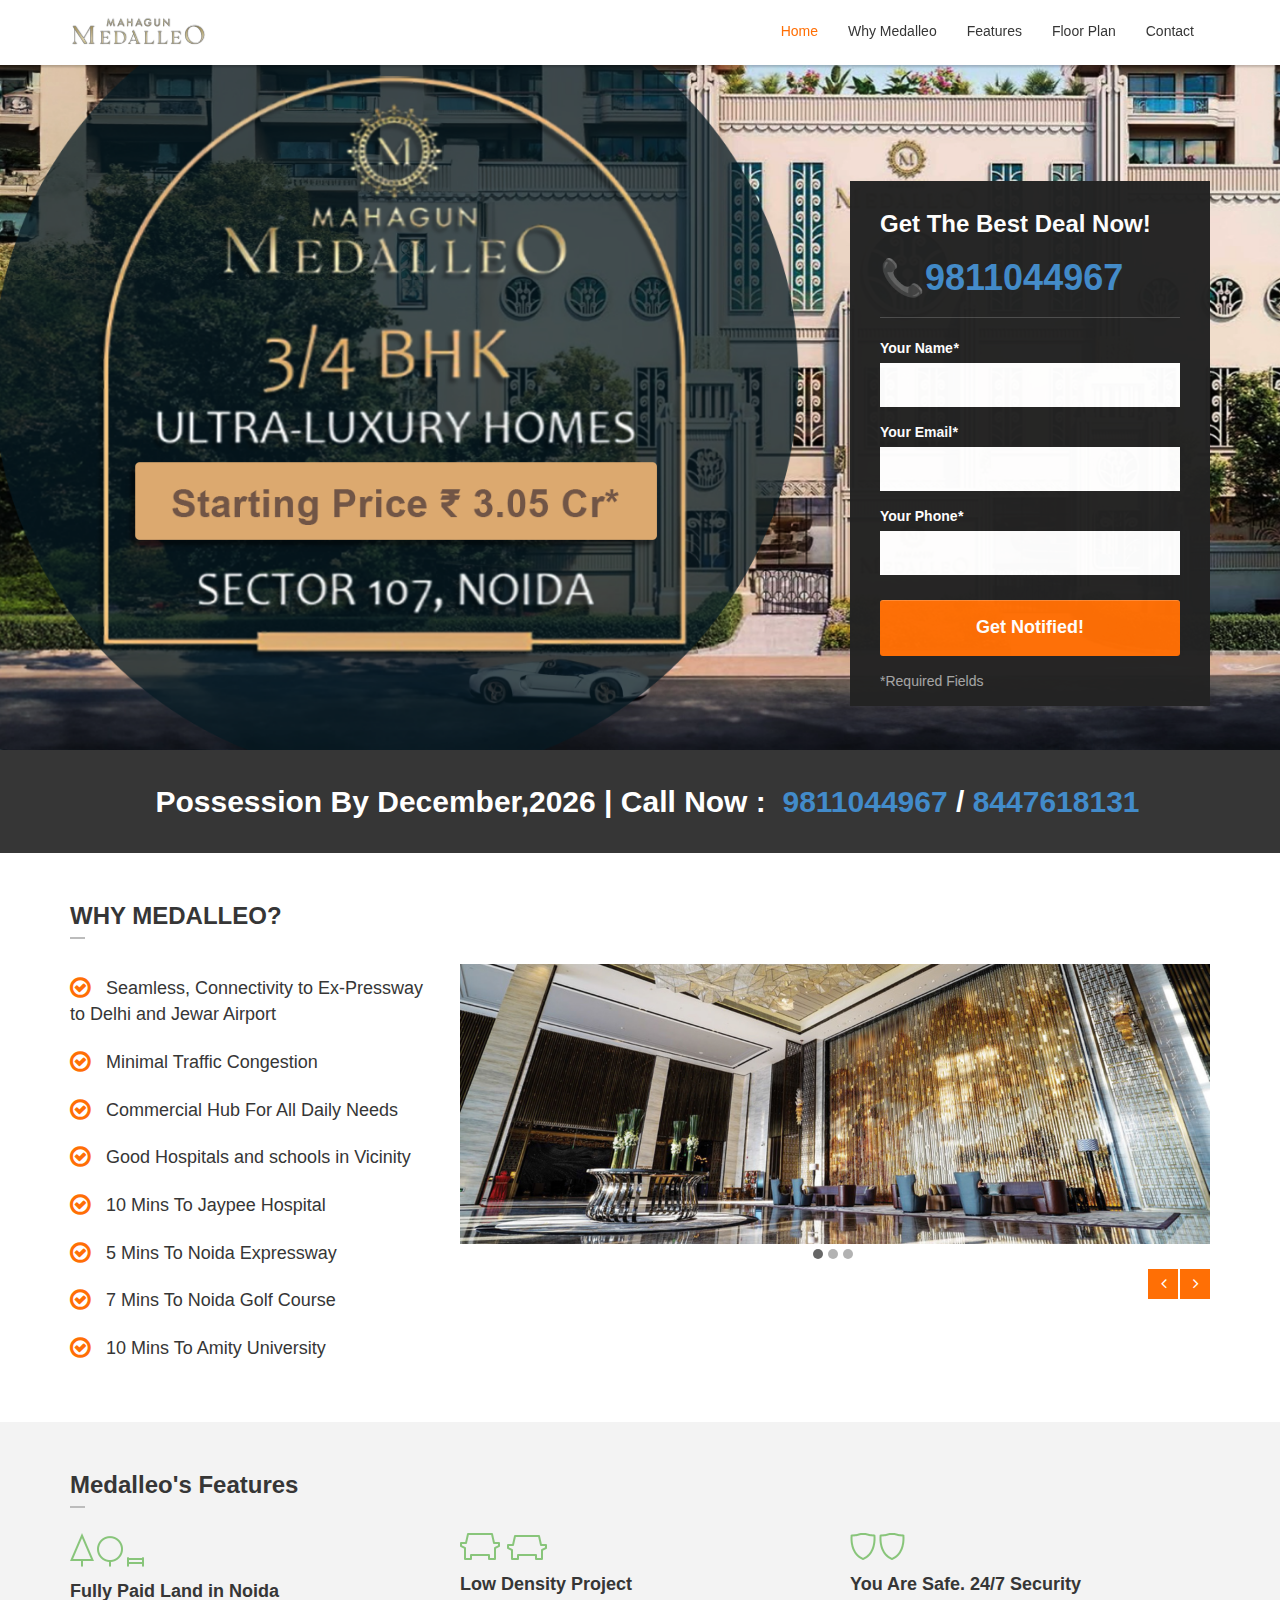
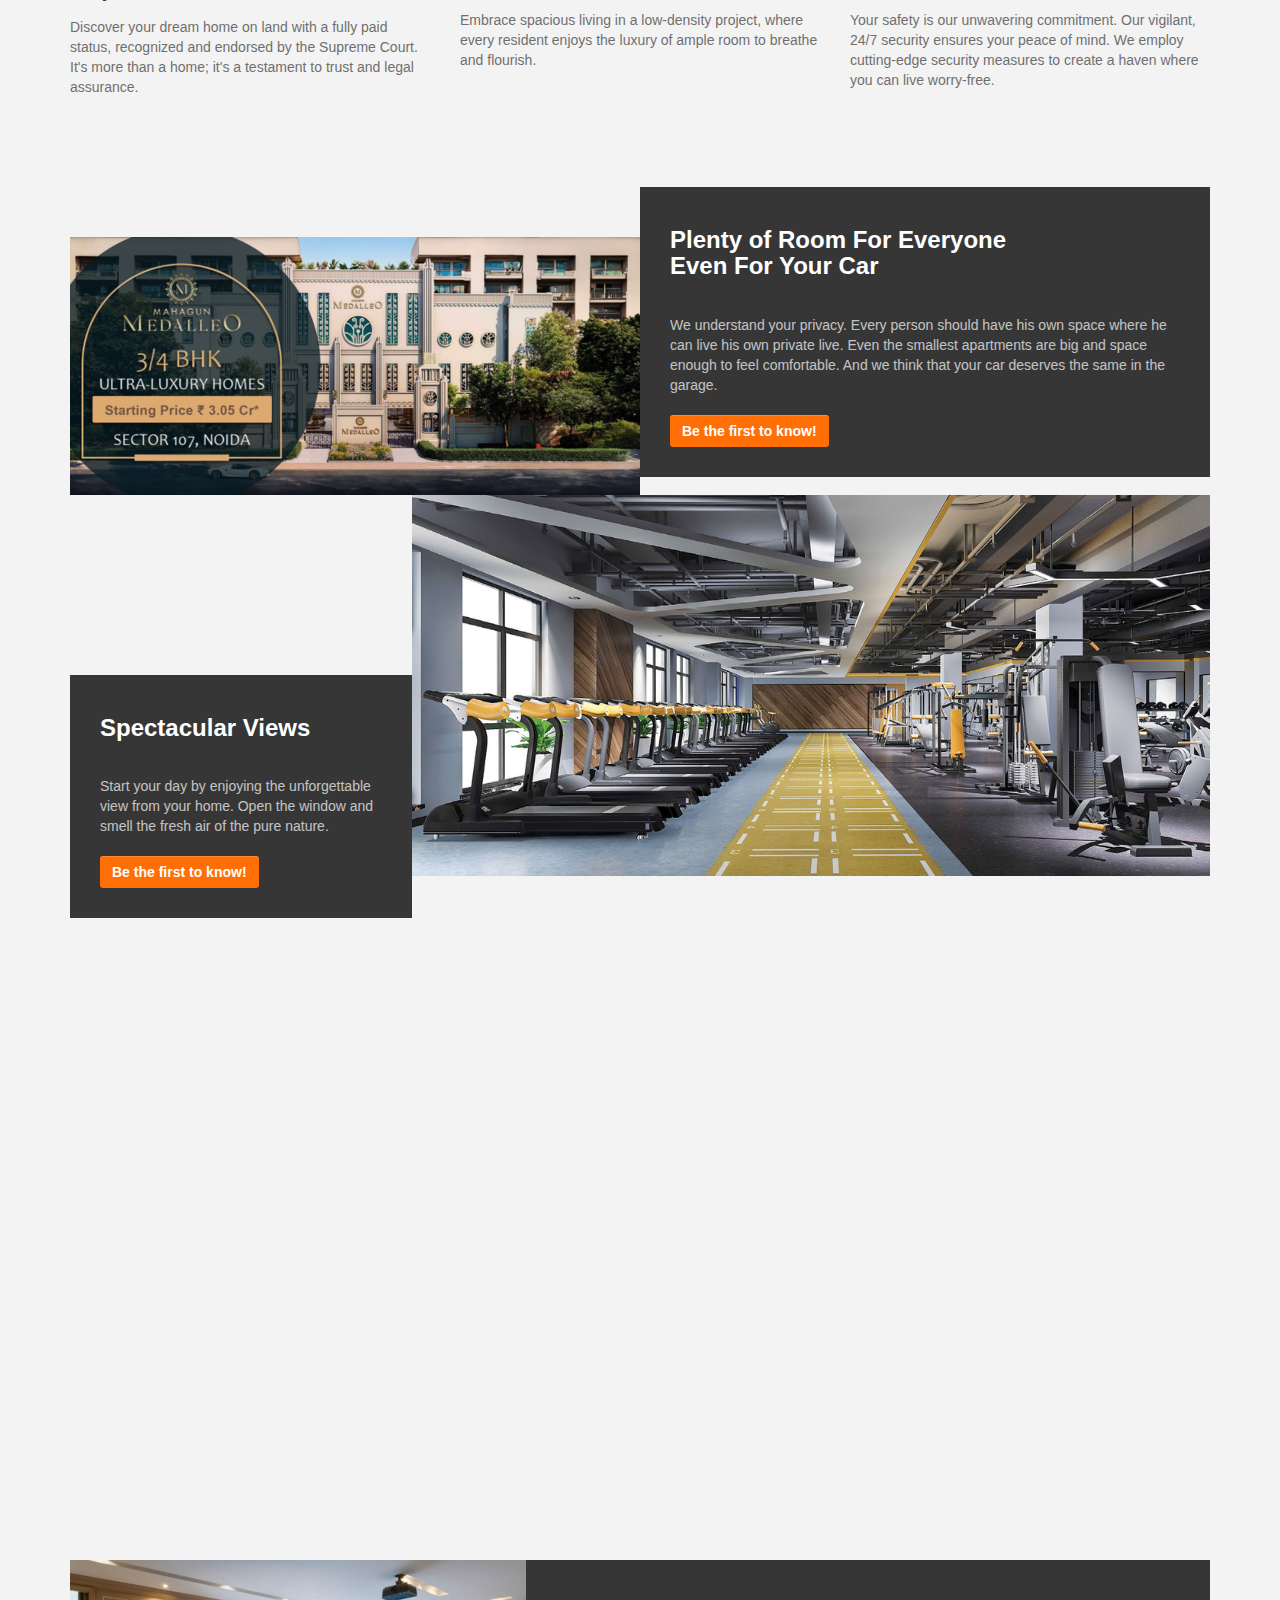
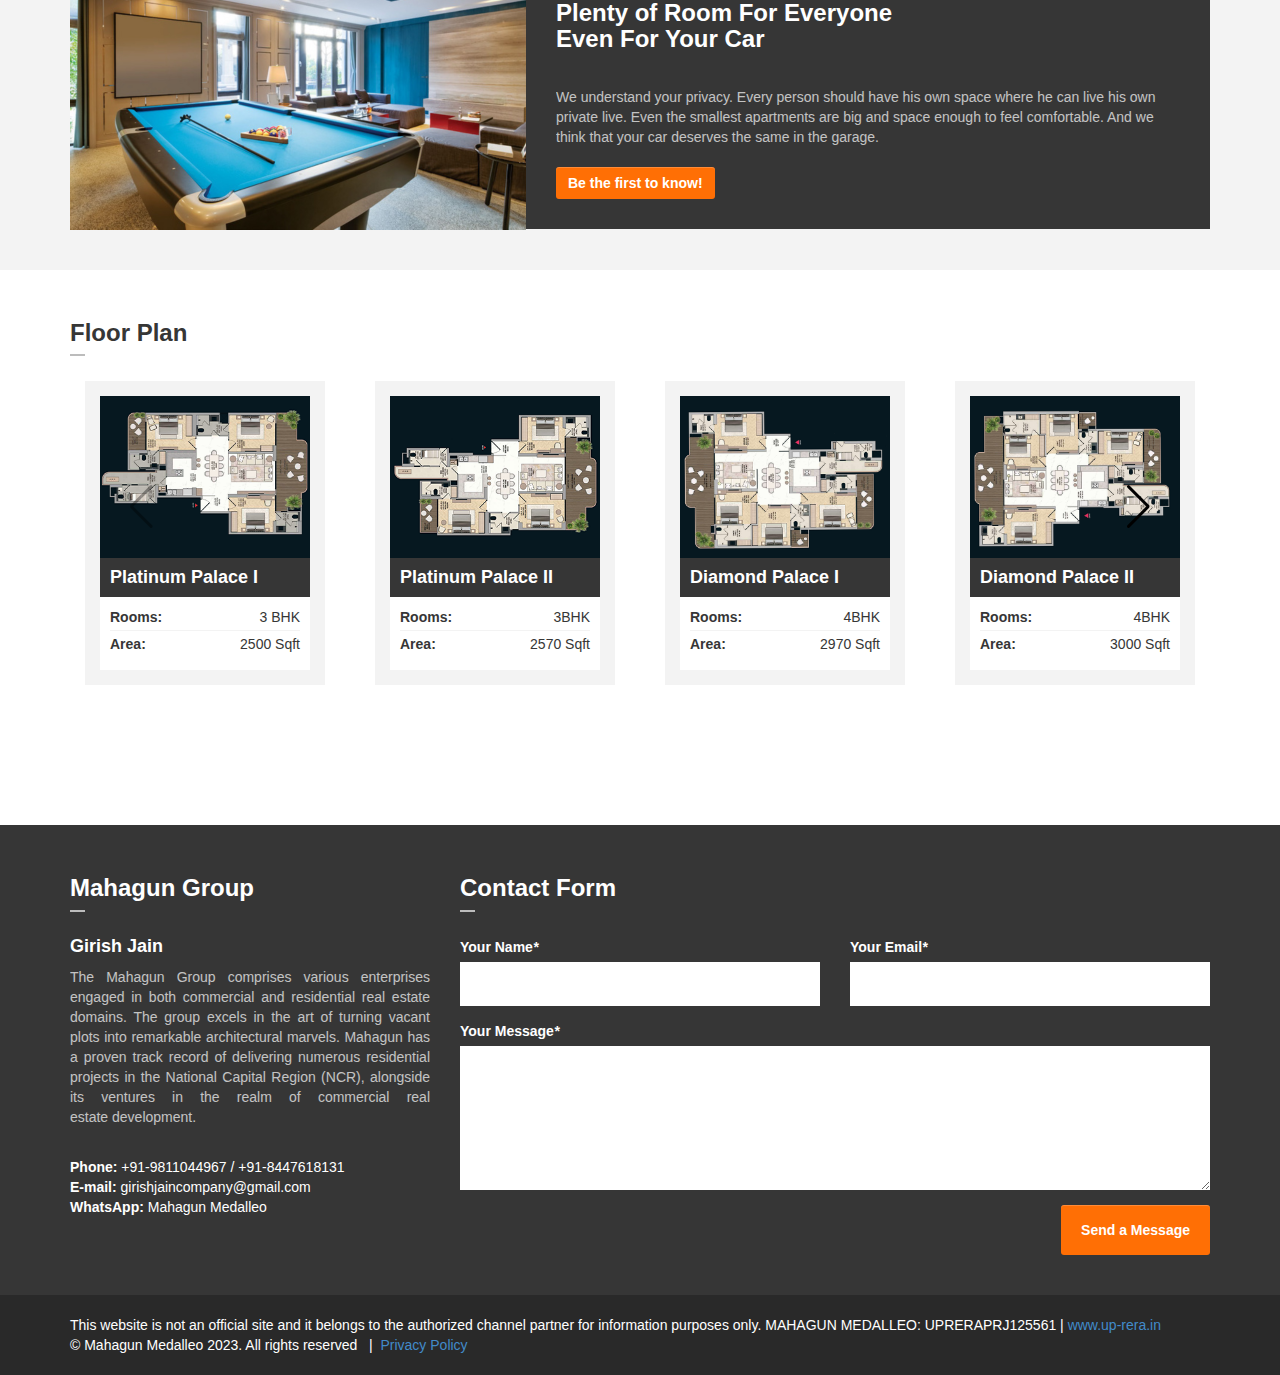
==== index.html @ 89545af9 "Initial commit" ====
<!DOCTYPE html>

<html lang="en-US">
    <head>
        <meta charset="UTF-8" />
        <meta name="viewport" content="width=device-width, initial-scale=1.0" />
        <meta name="author" content="Theme Starz" />
    
        <!-- Add Favicon -->
        <link rel="icon" href="assets/img/favicon.ico" type="image/x-icon" />    
        <link href="assets/fonts/font-awesome-4.0.3/css/font-awesome.min.css" rel="stylesheet" type="text/css" />
        <link rel="stylesheet" href="assets/bootstrap/css/bootstrap.css" type="text/css" />
        <link rel="stylesheet" href="assets/css/owl.carousel.css" type="text/css" />
        <link rel="stylesheet" href="assets/css/magnific-popup.css" type="text/css" />
    
        <!-- Uncomment the following line if you have a flexslider.css file -->
        <!-- <link rel="stylesheet" href="assets/css/flexslider.css" type="text/css"> -->
    
        <link rel="stylesheet" href="assets/css/style.css" type="text/css" />
    
        <title>Mahagun Medalleo 3/4BHK</title>
    </head>
    
  <body data-spy="scroll" data-target=".navigation" data-offset="90">
    <!-- Wrapper -->
    <section id="home"></section>
    <div class="wrapper">
      <div class="navigation fixed">
        <div class="container">
          <header class="navbar" id="top" role="banner">
            <div class="navbar-header">
              <button
                class="navbar-toggle"
                type="button"
                data-toggle="collapse"
                data-target=".bs-navbar-collapse"
              >
                <span class="sr-only">Toggle navigation</span>
                <span class="icon-bar"></span>
                <span class="icon-bar"></span>
                <span class="icon-bar"></span>
              </button>
              <div class="navbar-brand nav" id="brand">
                <a href="index.html"
                  ><img src="assets/img/logo001.png" alt="brand"
                /></a>
              </div>
            </div>
            <nav
              class="collapse navbar-collapse bs-navbar-collapse navbar-right"
              role="navigation"
            >
              <ul class="nav navbar-nav">
                <li class="active"><a href="#home">Home</a></li>
                <li><a href="#features">Why Medalleo</a></li>
                <li><a href="#features-boxes">Features</a></li>
                <li><a href="#properties">Floor Plan</a></li>
                <li><a href="https://wa.me/918447618131?text=Hello%20Mahagun%20Medalleo!!" target="_blank">Contact</a></li>
              </ul>
            </nav>
            <!-- /.navbar collapse-->
          </header>
          <!-- /.navbar -->
        </div>
        <!-- /.container -->
      </div>
      <!-- /.navigation -->

      <section id="slider">
        <div class="flexslider loading">
          <div id="loading-icon"><i class="fa fa-cog fa-spin"></i></div>
          <ul class="slides">
            <li class="slide"><img class="main1" src="assets/img/image3.png" alt="" /></li>
            <li class="slide"><img class="main1" src="assets/img/main2.png" alt="" /></li>
            <li class="slide"><img class="main1" src="assets/img/main1.png" alt="" /></li>
          </ul>
          <!-- /.slides -->
        </div>
        <!-- /.flexslider -->
        <div class="slider-banner">
          <div class="container">
            <div class="row">
              <div class="col-md-8 col-sm-8">
                <div class="title">
                  <h2 class="subtitle111">Possession By December,2026 | Call Now : &#160<a href="tel:9811044967"> 9811044967</a> &#160/&#160 <a href="tel:8447618131">8447618131</a></h2>
                </div>
                <!-- /.title -->
              </div>
              <!-- /.col-md-8 -->
              <div class="col-md-4 col-sm-4">
                <div class="form-slider-wrapper">
                  <header>
                    <h3>Get The Best Deal Now!</h3>
                    <h2>📞<a href="tel:9811044967">9811044967</a></h2>
                  </header>
                  <hr />
                  <form role="form" id="form-slider" action="./assets/php/subscribe.php" method="post">
                    <div class="form-group">
                      <label for="name">Your Name<em>*</em></label>
                      <input
                        type="text"
                        class="form-control"
                        id="name"
                        name="name"
                        required
                      />
                    </div>
                    <!-- /.form-group -->
                    <div class="form-group">
                      <label for="email">Your Email<em>*</em></label>
                      <input
                        type="email"
                        class="form-control"
                        id="email"
                        name="email"
                        required
                      />
                    </div>
                    <!-- /.form-group -->
                    <div class="form-group">
                      <label for="phone">Your Phone<em>*</em></label>
                      <input
                        type="text"
                        class="form-control"
                        id="phone"
                        name="phone"
                        required
                      />
                    </div>
                    <!-- /.form-group -->
                    <div class="form-group">
                      <div id="form-slider-status"></div>
                      <button
                        type="submit"
                        id="form-slider-submit"
                        class="btn btn-default"
                      >
                        Get Notified!
                      </button>
                    </div>
                    <!-- /.form-group -->
                  </form>
                  
                  <!-- /#form-slider -->
                  <figure>*Required Fields</figure>
                </div>
              </div>
            </div>
          </div>
          <!-- /.container -->
        </div>
        <!-- /.slider-banner -->
      </section>
      <!-- /#slider -->
      <section id="features" class="block">
        <div class="container">
          <header><h3>WHY MEDALLEO?</h3></header>
          <div class="row">
            <div class="col-md-4 col-sm-4">
              <ul class="features-list">
                <li>Seamless, Connectivity to Ex-Pressway to Delhi and Jewar Airport</li>
                <li>Minimal Traffic Congestion
                </li>
                <li>Commercial Hub For All Daily Needs</li>
                <li>Good Hospitals and schools in Vicinity
                </li>
                <li>10 Mins To Jaypee Hospital
                </li>
                <li>5 Mins To Noida Expressway</li>
                <li>7 Mins To Noida Golf Course</li>
                <li>10 Mins To Amity University</li>
              </ul>
              <!-- /.features-list -->
            </div>
            <!-- /.col-md-8 -->
            <div class="col-md-8 col-sm-8">
              <div class="image-carousel">
                <div class="image-carousel-slide">
                    <a href="assets/img/1.png" class="image-popup">
                        <img src="assets/img/1.png" alt="" />
                      </a>
                </div>
                <!-- /.image-carousel-slide -->
                <div class="image-carousel-slide">
                    <a href="assets/img/2.png" class="image-popup">
                        <img src="assets/img/2.png" alt="" />
                      </a>
                  
                </div>
                <!-- /.image-carousel-slide -->
                <div class="image-carousel-slide">
                  <a href="assets/img/3.png" class="image-popup">
                    <img src="assets/img/3.png" alt="" />
                  </a>
                </div>
              </div>
              <!-- /.image-carousel -->
            </div>
            <!-- /.col-md-8 -->
          </div>
          <!-- /.row -->
        </div>
        <!-- /.container -->
      </section>
      <!-- /#features .block -->
      <section id="features-boxes" class="block background-color-grey-light">
        <div class="container">
          <header><h3>Medalleo's Features</h3></header>
          <div class="row">
            <div class="col-md-4 col-sm-4">
              <div class="feature-box">
                <header>
                  <img src="assets/img/icon-01.png" alt="" />
                  <h4>Fully Paid Land in Noida

                  </h4>
                </header>
                <p>
                    Discover your dream home on land with a fully paid status, recognized and endorsed by the Supreme Court. It's more than a home; it's a testament to trust and legal assurance.
                </p>
              </div>
              <!-- /.feature-box -->
            </div>
            <!-- /.col-md-4 -->
            <div class="col-md-4 col-sm-4">
              <div class="feature-box">
                <header>
                  <img src="assets/img/icon-02.png" alt="" />
                  <h4>Low Density Project</h4>
                </header>
                <p>
                    Embrace spacious living in a low-density project, where every resident enjoys the luxury of ample room to breathe and flourish.
                </p>
              </div>
              <!-- /.feature-box -->
            </div>
            <!-- /.col-md-4 -->
            <div class="col-md-4 col-sm-4">
              <div class="feature-box">
                <header>
                  <img src="assets/img/icon-03.png" alt="" />
                  <h4>You Are Safe. 24/7 Security</h4>
                </header>
                <p>
                    Your safety is our unwavering commitment. Our vigilant, 24/7 security ensures your peace of mind. We employ cutting-edge security measures to create a haven where you can live worry-free.
                </p>
              </div>
              <!-- /.feature-box -->
            </div>
            <!-- /.col-md-4 -->
          </div>
          <!-- /.row -->
        </div>
        <!-- /.container -->
      </section>
      <!-- /#features-boxes .block -->
      <section id="boxes" class="block background-color-grey-light">
        <div class="container">
          <div class="box">
            <div class="image width-50 pull-left">
              <img src="assets/img/img 2.png" class="top-50" alt="" />
            </div>
            <div class="description width-50">
              <div class="description-wrapper">
                <header>
                  <h3>
                    Plenty of Room For Everyone <br />
                    Even For Your Car
                  </h3>
                </header>
                <p>
                  We understand your privacy. Every person should have his own
                  space where he can live his own private live. Even the
                  smallest apartments are big and space enough to feel
                  comfortable. And we think that your car deserves the same in
                  the garage.
                </p>
                <a href="#home" class="btn roll">Be the first to know!</a>
              </div>
            </div>
            <!-- /.description -->
          </div>
          <!-- /.box -->
          <div class="box">
            <div class="description width-30 pull-left">
              <div class="description-wrapper top-180">
                <header><h3>Spectacular Views</h3></header>
                <p>
                  Start your day by enjoying the unforgettable view from your
                  home. Open the window and smell the fresh air of the pure
                  nature.
                </p>
                <a href="#home" class="btn roll">Be the first to know!</a>
              </div>
            </div>
            <!-- /.description -->
            <div class="image width-70">
              <img src="assets/img/Untitled design (42).png" alt="" />
            </div>
          </div>
          <!-- /.box -->
          <section class="video">
            <!-- <iframe
              src="//player.vimeo.com/video/34741214?title=0&amp;byline=0&amp;portrait=0&amp;color=ffffff"
              width="500"
              height="281"
              frameborder="0"
              webkitallowfullscreen
              mozallowfullscreen
              allowfullscreen
            ></iframe> -->
            <iframe width="944" height="531" src="https://www.youtube.com/embed/afsfynb06gM" title="Mahagun Medalleo | 3 &amp; 4 BHK | Noida Sector 107 | Luxury Project | Main Express Road | Girish Jain" frameborder="0" allow="accelerometer; autoplay; clipboard-write; encrypted-media; gyroscope; picture-in-picture; web-share" allowfullscreen></iframe>
          </section>
          <div class="box with-empty-space">
            <div class="width-40 pull-left">
              <div class="empty-space"></div>
            </div>
            <div class="description width-60">
              <div class="description-wrapper">
                <header>
                  <h3>
                    Plenty of Room For Everyone <br />
                    Even For Your Car
                  </h3>
                </header>
                <p>
                  We understand your privacy. Every person should have his own
                  space where he can live his own private live. Even the
                  smallest apartments are big and space enough to feel
                  comfortable. And we think that your car deserves the same in
                  the garage.
                </p>
                <a href="#home" class="btn roll">Be the first to know!</a>
              </div>
            </div>
            <!-- /.description -->
          </div>
          <!-- /.box -->
        </div>
        <!-- /.container -->
      </section>
      <!-- /#boxes -->
      <section id="properties" class="block">
        <div class="container">
          <header><h3>Floor Plan</h3></header>
          <!-- Include Swiper library -->
          <link
            rel="stylesheet"
            href="https://unpkg.com/swiper/swiper-bundle.min.css"
          />
          <script src="https://unpkg.com/swiper/swiper-bundle.min.js"></script>

          <!-- Create a container for the slideshow -->
          <div class="swiper-container">
            <div class="swiper-wrapper">
              <!-- Property Listing 1 -->
              <div class="swiper-slide">
                <div class="col-md-3 col-sm-3">
                  <div class="property-wrapper">
                    <div class="property">
                      <a href="#home">
                        <div class="image-wrapper">
                          <img src="assets/img/3bhk-1.png" alt="" />
                        </div>
                      </a>
                      <header><h4>Platinum Palace I</h4></header>
                      <div class="description">
                        <dl>
                          <!-- <dt>Floor No.:</dt> -->
                          <!-- <dd>2</dd> -->
                          <dt>Rooms:</dt>
                          <dd>3 BHK</dd>
                          <dt>Area:</dt>
                          <dd>2500 Sqft</dd>
                          <!-- <dt>Price:</dt> -->
                          <!-- <dd><strong>₹89,900</strong></dd> -->
                        </dl>
                      </div>
                      <!-- /.description -->
                    </div>
                    <!-- /.property -->
                  </div>
                  <!-- /.property-wrapper -->
                </div>
                <!-- /.col-md-3 -->
              </div>

              <!-- Property Listing 2 -->
              <div class="swiper-slide">
                <div class="col-md-3 col-sm-3">
                  <div class="property-wrapper">
                    <div class="property">
                        <a href="#home">
                        <div class="image-wrapper">
                          <img src="assets/img/3bhk-2.png" alt="" />
                        </div>
                      </a>
                      <header><h4>Platinum Palace II</h4></header>
                      <div class="description">
                        <dl>
                          <!-- <dt>Floor No.:</dt> -->
                          <!-- <dd>4</dd> -->
                          <dt>Rooms:</dt>
                          <dd>3BHK</dd>
                          <dt>Area:</dt>
                          <dd>2570 Sqft</dd>
                          <!-- <dt>Price:</dt> -->
                          <!-- <dd><strong>₹186,300</strong></dd> -->
                        </dl>
                      </div>
                      <!-- /.description -->
                    </div>
                    <!-- /.property -->
                  </div>
                  <!-- /.property-wrapper -->
                </div>
                <!-- /.col-md-3 -->
              </div>

              <!-- Property Listing 3 -->
              <div class="swiper-slide">
                <div class="col-md-3 col-sm-3">
                  <div class="property-wrapper">
                    <div class="property">
                        <a href="#home">
                        <div class="image-wrapper">
                          <img src="assets/img/4bhk-1.png" alt="" />
                        </div>
                      </a>
                      <header><h4>Diamond Palace I</h4></header>
                      <div class="description">
                        <dl>
                          <!-- <dt>Floor No.:</dt> -->
                          <!-- <dd>6</dd> -->
                          <dt>Rooms:</dt>
                          <dd>4BHK</dd>
                          <dt>Area:</dt>
                          <dd>2970 Sqft</dl>
                          <!-- <dt>Price:</dt> -->
                          <!-- <dd><strong>₹200,000</strong></dd> -->
                        </dl>
                      </div>
                      <!-- /.description -->
                    </div>
                    <!-- /.property -->
                  </div>
                  <!-- /.property-wrapper -->
                </div>
                <!-- /.col-md-3 -->
              </div>

              <!-- Property Listing 3 -->
              <div class="swiper-slide">
                <div class="col-md-3 col-sm-3">
                  <div class="property-wrapper">
                    <div class="property">
                        <a href="#home">
                        <div class="image-wrapper">
                          <img src="assets/img/4bhk-2.png" alt="" />
                        </div>
                      </a>
                      <header><h4>Diamond Palace II</h4></header>
                      <div class="description">
                        <dl>
                          <!-- <dt>Floor No.:</dt>
                          <dd>6</dd> -->
                          <dt>Rooms:</dt>
                          <dd>4BHK</dd>
                          <dt>Area:</dt>
                          <dd>3000 Sqft</dd>
                          <!-- <dt>Price:</dt>
                          <dd><strong>₹200,000</strong></dd> -->
                        </dl>
                      </div>
                      <!-- /.description -->
                    </div>
                    <!-- /.property -->
                  </div>
                  <!-- /.property-wrapper -->
                </div>
                <!-- /.col-md-3 -->
              </div>

              <!-- Property Listing 3 -->
              <div class="swiper-slide">
                <div class="col-md-3 col-sm-3">
                  <div class="property-wrapper">
                    <div class="property">
                        <a href="#home">
                        <div class="image-wrapper">
                          <img src="assets/img/4bhk-1.png" alt="" />
                        </div>
                      </a>
                      <header><h4>Sapphire Palace I</h4></header>
                      <div class="description">
                        <dl>
                          <!-- <dt>Floor No.:</dt>
                          <dd>6</dd> -->
                          <dt>Rooms:</dt>
                          <dd>4BHK</dd>
                          <dt>Area:</dt>
                          <dd>3550 Sqft</dd>
                          <!-- <dt>Price:</dt> -->
                          <!-- <dd><strong>₹200,000</strong></dd> -->
                        </dl>
                      </div>
                      <!-- /.description -->
                    </div>
                    <!-- /.property -->
                  </div>
                  <!-- /.property-wrapper -->
                </div>
                <!-- /.col-md-3 -->
              </div>

              <!-- Property Listing 4 -->
              <div class="swiper-slide">
                <div class="col-md-3 col-sm-3">
                  <div class="property-wrapper">
                    <div class="property">
                        <a href="#home">
                        <div class="image-wrapper">
                          <img src="assets/img/4bhk-2.png" alt="" />
                        </div>
                      </a>
                      <header><h4>Sapphire Palace II</h4></header>
                      <div class="description">
                        <dl>
                          <!-- <dt>Floor No.:</dt> -->
                          <!-- <dd>3</dd> -->
                          <dt>Rooms:</dt>
                          <dd>4BHK</dd>
                          <dt>Area:</dt>
                          <dd>3720 Sqft</dd>
                          <!-- <dt>Price:</dt>
                          <dd><strong>₹69,000</strong></dd> -->
                        </dl>
                      </div>
                      <!-- /.description -->
                    </div>
                    <!-- /.property -->
                  </div>
                  <!-- /.property-wrapper -->
                </div>
                <!-- /.col-md-3 -->
              </div>
            </div>

            <!-- Add navigation buttons -->
            <div class="swiper-button-next"></div>
            <div class="swiper-button-prev"></div>
          </div>

          <!-- Initialize Swiper -->
          <script>
            var swiper = new Swiper(".swiper-container", {
              slidesPerView: 4,
              spaceBetween: 20,
              navigation: {
                nextEl: ".swiper-button-next",
                prevEl: ".swiper-button-prev",
              },
            });
          </script>
        </div>
        <!-- /.container -->
      </section>
      <!-- /#properties -->
      <section id="testimonials" class="block">
        <div class="container">
          <!-- <header class="section-title"><h3>Testimonials</h3></header> -->
          <div class="owl-carousel testimonials-carousel">
          </div>
          <!-- /.testimonials-carousel -->
        </div>
        <!-- /.container -->
      </section>
      <!-- /#testimonials -->
      <!-- <hr /> -->
      
      <section
        id="contact"
        class="block background-color-grey-dark has-dark-background"
      >
        <div class="container">
          <div class="row">
            <div class="col-md-4 col-sm-4">
              <header><h3>Mahagun Group</h3></header>
              <section class="agent">
                <div class="agent-id">
                  <div class="agent-wrapper">
                    <h4>Girish Jain</h4>
                    <p>
                        The Mahagun Group comprises various enterprises engaged in both commercial and residential real estate domains. The group excels in the art of turning vacant plots into remarkable architectural marvels. Mahagun has a proven track record of delivering numerous residential projects in the National Capital Region (NCR), alongside its ventures in the realm of commercial real estate development.
                    </p>
                  </div>
                </div>
                <div class="agent-contact">
                    <div>
                        <strong>Phone:</strong>
                        <a href="tel:9811044967">+91-9811044967</a> / <a href="tel:8447618131">+91-8447618131</a>
                    </div>
                    
                  <div>
                    <strong>E-mail:</strong>
                    <a href="mailto:girishjaincompany@gmail.com">girishjaincompany@gmail.com</a>
                  </div>
                  <div>
                    <strong>WhatsApp:</strong>
                    <a href="https://wa.me/918447618131?text=Hello%20Mahagun%20Medalleo!!" target="_blank">Mahagun Medalleo</a>
                </div>
                
              </section>
            </div>
            <div class="col-md-8 col-sm-8">
              <header><h3>Contact Form</h3></header>
              <form role="form" id="form-contact" method="post" action="">
                <div class="row">
                  <div class="col-md-6">
                    <div class="form-group">
                      <label for="contact-form-name">Your Name<em>*</em></label>
                      <input
                        type="text"
                        class="form-control"
                        id="contact-form-name"
                        name="contact-form-name"
                        required
                      />
                    </div>
                    <!-- /.form-group -->
                  </div>
                  <!-- /.col-md-6 -->
                  <div class="col-md-6">
                    <div class="form-group">
                      <label for="contact-form-email"
                        >Your Email<em>*</em></label
                      >
                      <input
                        type="email"
                        class="form-control"
                        id="contact-form-email"
                        name="contact-form-email"
                        required
                      />
                    </div>
                    <!-- /.form-group -->
                  </div>
                  <!-- /.col-md-6 -->
                </div>
                <!-- /.row -->
                <div class="row">
                  <div class="col-md-12">
                    <div class="form-group">
                      <label for="contact-form-message"
                        >Your Message<em>*</em></label
                      >
                      <textarea
                        class="form-control"
                        id="contact-form-message"
                        rows="6"
                        name="contact-form-message"
                        required
                      ></textarea>
                    </div>
                    <!-- /.form-group -->
                  </div>
                  <!-- /.col-md-12 -->
                </div>
                <!-- /.row -->
                <div class="form-group">
                  <button
                    type="submit"
                    class="btn pull-right btn-large"
                    id="form-contact-submit"
                  >
                    Send a Message
                  </button>
                </div>
                <!-- /.form-group -->
                <div id="form-status"></div>
              </form>
              <!-- /#form-contact -->
            </div>
          </div>
        </div>
      </section>
      <footer id="footer">
        <div class="container">
            <figure>This website is not an official site and it belongs to the authorized channel partner for information purposes only.
                MAHAGUN MEDALLEO: UPRERAPRJ125561 | <a href="http://www.up-rera.in">www.up-rera.in</a>
            </figure>
            <figure>© Mahagun Medalleo 2023. All rights reserved &nbsp;&nbsp;|&nbsp;&nbsp;<a href="private_policy.html" target="_blank">Privacy Policy</a>
            </figure>
        </div>
    </footer>
    

      
    </div>
    <!-- end Wrapper -->
    <script type="text/javascript" src="assets/js/jquery-2.1.0.min.js"></script>
    <script
      type="text/javascript"
      src="assets/js/jquery-migrate-1.2.1.min.js"
    ></script>
    <script
      type="text/javascript"
      src="assets/bootstrap/js/bootstrap.min.js"
    ></script>
    <script type="text/javascript" src="assets/js/owl.carousel.min.js"></script>
    <script
      type="text/javascript"
      src="assets/js/jquery.flexslider-min.js"
    ></script>
    <script
      type="text/javascript"
      src="assets/js/jquery.validate.min.js"
    ></script>
    <script type="text/javascript" src="assets/js/retina-1.1.0.min.js"></script>
    <script
      type="text/javascript"
      src="assets/js/jquery.magnific-popup.min.js"
    ></script>
    <script type="text/javascript" src="assets/js/jquery.fitvids.js"></script>
    <script type="text/javascript" src="assets/js/scrollReveal.min.js"></script>

    <script type="text/javascript" src="assets/js/custom.js"></script>
  </body>
</html>
---- assets/css/style.css ----
a {
  -moz-transition: 0.2s;
  -o-transition: 0.2s;
  -webkit-transition: 0.2s;
  transition: 0.2s;
  outline: none !important;
}

body {
  background-color: #fff;
  color: #363636;
  font-family: "Arial", sans-serif;
  font-size: 14px;
}

h1 {
  font-size: 48px;
  font-weight: bold;
}

h2 {
  font-size: 36px;
  font-weight: bold;
}

h3 {
  font-size: 24px;
  font-weight: bold;
  margin-bottom: 35px;
  margin-top: 10px;
  position: relative;
}
h3:after {
  background-color: #bcbcbc;
  bottom: -10px;
  content: "";
  height: 2px;
  left: 0;
  width: 15px;
  position: absolute;
  z-index: 0;
}

h4 {
  font-size: 18px;
  font-weight: bold;
}

hr {
  margin: 5px 0;
}

p {
  filter: progid:DXImageTransform.Microsoft.Alpha(Opacity=70);
  opacity: 0.7;
  line-height: 20px;
}

#slider {
  position: relative;
  z-index: 1;
}
#slider .flexslider {
  -moz-box-shadow: none;
  -webkit-box-shadow: none;
  box-shadow: none;
  -moz-border-radius: 0px;
  -webkit-border-radius: 0px;
  border-radius: 0px;
  height: 750px;
  overflow: hidden;
  border: none;
  margin: 0;
  position: relative;
}
#slider .flexslider:hover .flex-direction-nav .flex-next, #slider .flexslider:hover .flex-direction-nav .flex-prev {
  filter: progid:DXImageTransform.Microsoft.Alpha(enabled=false);
  opacity: 1;
}
#slider .flexslider.fixed {
  position: fixed;
}
#slider .flexslider .slides {
  height: 100%;
  list-style: none;
  padding: 0;
}
#slider .flexslider .slides .slide {
  height: 100%;
}
#slider .flexslider .slides .slide video {
  width: 100%;
}
#slider .flexslider .slides .slide img {
  display: block;
}
#slider .flexslider .flex-direction-nav {
  list-style: none;
  height: 100%;
  width: 100%;
  top: 0;
}
#slider .flexslider .flex-direction-nav .flex-next, #slider .flexslider .flex-direction-nav .flex-prev {
  -moz-transition: 0.4s;
  -o-transition: 0.4s;
  -webkit-transition: 0.4s;
  transition: 0.4s;
  filter: progid:DXImageTransform.Microsoft.Alpha(Opacity=0);
  opacity: 0;
  background-color: transparent;
  height: 50px;
  width: 50px;
  position: absolute;
  z-index: 10;
  bottom: 0;
  top: 0;
  margin: auto;
}
#slider .flexslider .flex-direction-nav .flex-next:hover, #slider .flexslider .flex-direction-nav .flex-prev:hover {
  background-color: rgba(0, 0, 0, 0.3);
}
#slider .flexslider .flex-direction-nav .flex-next:before, #slider .flexslider .flex-direction-nav .flex-prev:before {
  display: none;
}
#slider .flexslider .flex-direction-nav .flex-next:after, #slider .flexslider .flex-direction-nav .flex-prev:after {
  text-shadow: none;
  -webkit-font-smoothing: antialiased;
  font-family: 'fontawesome';
  speak: none;
  font-weight: normal;
  font-variant: normal;
  line-height: 1;
  text-transform: none;
  color: #fff;
  font-size: 48px;
  position: absolute;
  right: 15px;
  top: 0px;
  z-index: 2;
}
#slider .flexslider .flex-direction-nav .flex-next {
  right: 10px;
}
#slider .flexslider .flex-direction-nav .flex-next:after {
  content: "\f105";
}
#slider .flexslider .flex-direction-nav .flex-prev {
  left: 10px;
}
#slider .flexslider .flex-direction-nav .flex-prev:after {
  content: "\f104";
  right: 16px;
}

.background-color-grey-light {
  background-color: #f3f3f3;
}

.background-color-grey-dark {
  background-color: #363636;
}
.background-color-grey-dark a {
  color: #fff;
}
.background-color-grey-dark a:hover {
  color: #ff6f05;
}

.has-dark-background {
  color: #fff;
}

.navigation-hide {
  filter: progid:DXImageTransform.Microsoft.Alpha(Opacity=0);
  opacity: 0;
  -moz-transition: 0.4s;
  -o-transition: 0.4s;
  -webkit-transition: 0.4s;
  transition: 0.4s;
}

.navigation-show {
  filter: progid:DXImageTransform.Microsoft.Alpha(enabled=false);
  opacity: 1;
  -moz-transition: 0.4s;
  -o-transition: 0.4s;
  -webkit-transition: 0.4s;
  transition: 0.4s;
}

.width-10 {
  width: 10%;
}

.width-20 {
  width: 20%;
}

.width-30 {
  width: 30%;
}

.width-40 {
  width: 40%;
}

.width-50 {
  width: 50%;
}

.width-60 {
  width: 60%;
}

.width-70 {
  width: 70%;
}

.width-80 {
  width: 80%;
}

.width-90 {
  width: 90%;
}

.width-100 {
  width: 100%;
}

.top-0 {
  margin-top: 0;
  background-color: #f3f3f3;
  position: relative;
}

.top-10 {
  margin-top: 10px;
  background-color: #f3f3f3;
  position: relative;
}

.top-20 {
  margin-top: 20px;
  background-color: #f3f3f3;
  position: relative;
}

.top-30 {
  margin-top: 30px;
  background-color: #f3f3f3;
  position: relative;
}

.top-40 {
  margin-top: 40px;
  background-color: #f3f3f3;
  position: relative;
}

.top-50 {
  margin-top: 50px;
  background-color: #f3f3f3;
  position: relative;
}

.top-60 {
  margin-top: 60px;
  background-color: #f3f3f3;
  position: relative;
}

.top-70 {
  margin-top: 70px;
  background-color: #f3f3f3;
  position: relative;
}

.top-80 {
  margin-top: 80px;
  background-color: #f3f3f3;
  position: relative;
}

.top-90 {
  margin-top: 90px;
  background-color: #f3f3f3;
  position: relative;
}

.top-100 {
  margin-top: 100px;
  background-color: #f3f3f3;
  position: relative;
}

.top-110 {
  margin-top: 110px;
  background-color: #f3f3f3;
  position: relative;
}

.top-120 {
  margin-top: 120px;
  background-color: #f3f3f3;
  position: relative;
}

.top-130 {
  margin-top: 130px;
  background-color: #f3f3f3;
  position: relative;
}

.top-140 {
  margin-top: 140px;
  background-color: #f3f3f3;
  position: relative;
}

.top-150 {
  margin-top: 150px;
  background-color: #f3f3f3;
  position: relative;
}

.top-160 {
  margin-top: 160px;
  background-color: #f3f3f3;
  position: relative;
}

.top-170 {
  margin-top: 170px;
  background-color: #f3f3f3;
  position: relative;
}

.top-180 {
  margin-top: 180px;
  background-color: #f3f3f3;
  position: relative;
}

.top-190 {
  margin-top: 190px;
  background-color: #f3f3f3;
  position: relative;
}

.top-200 {
  margin-top: 200px;
  background-color: #f3f3f3;
  position: relative;
}

/****
  A
****/
.agent .agent-id {
  display: table;
  margin-bottom: 20px;
}
.agent .agent-id h4 {
  margin-top: 0;
}
.agent .agent-id img {
  float: left;
}
.agent .agent-id .agent-wrapper {
  text-align: justify;
}

/****
  B
****/
.block {
  padding: 40px 0;
}

.box {
  display: table;
}
.box .empty-space {
  background-color: #f3f3f3;
  background-image: url(../img/img11.png);
}
.box .image {
  background-color: #f3f3f3;
  display: inline-block;
}
.box .image img {
  max-width: 100%;
}
.box .description {
  display: inline-block;
  background-color: #f3f3f3;
}
.box .description .description-wrapper {
  background-color: #363636;
  color: #fff;
  display: inline-block;
  padding: 30px;
}
.box .description .description-wrapper h3:after {
  display: none;
}
.box .description .description-wrapper p {
  margin-bottom: 20px;
}

#count-down {
  position: absolute;
  top: 0px;
  left: 0px;
  z-index: 3;
  margin: auto;
  height: 480px;
  bottom: 0px;
  right: 0px;
  text-align: center;
}
#count-down .background {
  background-color: #eb6300;
}
#count-down h2 {
  color: #fff;
  margin-bottom: 60px;
}
#count-down h2:after {
  display: none;
}
#count-down h3 {
  color: #fff;
  margin-top: 20px;
}
#count-down h3:after {
  display: none;
}

.count-down > div {
  display: block !important;
  height: 100% !important;
  width: 100% !important;
  position: relative !important;
  margin-bottom: 30px !important;
}
.count-down > div canvas {
  width: 100% !important;
}
.count-down > div input {
  bottom: 0 !important;
  font-family: inherit !important;
  color: #fff !important;
  font-size: 60px !important;
  font-weight: normal !important;
  left: 0 !important;
  right: 0 !important;
  top: -85px !important;
  margin: auto !important;
  margin: auto !important;
}

/****
  D
****/
.disable-submit-button {
  filter: progid:DXImageTransform.Microsoft.Alpha(Opacity=0);
  opacity: 0;
  pointer-events: none;
  cursor: default;
}

/****
  N
****/
.navigation {
  -moz-box-shadow: 0px 2px 2px rgba(0, 0, 0, 0.2);
  -webkit-box-shadow: 0px 2px 2px rgba(0, 0, 0, 0.2);
  box-shadow: 0px 2px 2px rgba(0, 0, 0, 0.2);
  background-color: #fff;
  position: absolute;
  width: 100%;
  z-index: 99;
}
.navigation.fixed {
  position: fixed;
  width: 100%;
}
.navigation .navbar-collapse {
  padding-right: 0;
}
.navigation .navbar {
  margin-bottom: 0;
  min-height: inherit;
  padding: 15px 0;
}
.navigation .navbar .navbar-brand {
  height: inherit;
  line-height: 0;
  padding: 0;
}
.navigation .navbar .navbar-nav li.active a {
  color: #ff6f05;
}
.navigation .navbar .navbar-nav li a {
  color: #363636;
  line-height: 0;
  margin: 0;
}
.navigation .navbar .navbar-nav li a:hover {
  background-color: transparent;
  color: #ff6f05;
}
.navigation .navbar .navbar-nav li a:active, .navigation .navbar .navbar-nav li a:focus {
  background-color: transparent;
}

/****
  F
****/
.feature-box h4 {
  margin: 15px 0;
}

.features-list {
  padding-left: 0;
}
.features-list li {
  font-size: 18px;
  list-style: none;
  padding: 10px 0;
}
.features-list li:before {
  text-shadow: none;
  -webkit-font-smoothing: antialiased;
  font-family: 'fontawesome';
  speak: none;
  font-weight: normal;
  font-variant: normal;
  line-height: 1;
  text-transform: none;
  color: #ff6f05;
  content: "\f05d";
  font-size: 24px;
  margin-right: 15px;
  position: relative;
  top: 2px;
}

#footer {
  background-color: #292929;
  color: #fff;
  padding: 20px 0;
}

#form-slider-status {
  position: absolute;
  text-align: center;
  width: 100%;
  padding: 20px 0;
}

/****
  I
****/
.image-carousel {
  height: auto;
  overflow: hidden;
  padding-bottom: 40px;
}
.image-carousel img {
  max-width: 100%;
}
.image-carousel p {
  margin-bottom: 20px;
}
.image-carousel .image-carousel-slide .image-carousel-slide-wrapper {
  display: table;
}
.image-carousel .image-carousel-slide .image-carousel-slide-wrapper .inner {
  display: table-cell;
  vertical-align: middle;
}
.image-carousel .owl-buttons {
  bottom: 0px;
  position: absolute;
  right: 0px;
}
.image-carousel .owl-buttons .owl-prev, .image-carousel .owl-buttons .owl-next {
  -moz-transition: 0.3s;
  -o-transition: 0.3s;
  -webkit-transition: 0.3s;
  transition: 0.3s;
  background-color: #ff6f05;
  display: inline-block;
  height: 30px;
  width: 30px;
  position: relative;
}
.image-carousel .owl-buttons .owl-prev:after, .image-carousel .owl-buttons .owl-next:after {
  text-shadow: none;
  -webkit-font-smoothing: antialiased;
  font-family: 'fontawesome';
  speak: none;
  font-weight: normal;
  font-variant: normal;
  line-height: 1;
  text-transform: none;
  color: #fff;
  display: inline-block;
  font-size: 16px;
  position: absolute;
  padding: 7px 13px;
}
.image-carousel .owl-buttons .owl-prev:hover, .image-carousel .owl-buttons .owl-next:hover {
  background-color: #f56800;
}
.image-carousel .owl-buttons .owl-next {
  margin-left: 2px;
}
.image-carousel .owl-buttons .owl-next:after {
  content: "\f105";
}
.image-carousel .owl-buttons .owl-prev:after {
  content: "\f104";
}

.infobox-wrapper > img {
  filter: progid:DXImageTransform.Microsoft.Alpha(Opacity=50);
  opacity: 0.5;
  -moz-transition: 0.4s;
  -o-transition: 0.4s;
  -webkit-transition: 0.4s;
  transition: 0.4s;
  position: absolute !important;
  right: 10px;
  top: 10px;
  z-index: 2;
}
.infobox-wrapper > img:hover {
  filter: progid:DXImageTransform.Microsoft.Alpha(enabled=false);
  opacity: 1;
}
.infobox-wrapper .infobox-inner {
  -moz-box-shadow: 0px 2px 2px rgba(0, 0, 0, 0.2);
  -webkit-box-shadow: 0px 2px 2px rgba(0, 0, 0, 0.2);
  box-shadow: 0px 2px 2px rgba(0, 0, 0, 0.2);
  border: 10px solid #f3f3f3;
  font-size: 12px;
  position: relative;
  margin-bottom: 60px;
}
.infobox-wrapper .infobox-inner:after {
  width: 0px;
  height: 0px;
  border-style: solid;
  border-width: 6px 6px 0 6px;
  border-color: #f3f3f3 transparent transparent transparent;
  position: absolute;
  left: 103px;
  content: "";
  bottom: -16px;
}
.infobox-wrapper .infobox-inner .infobox-image {
  width: 220px;
  height: auto;
  overflow: hidden;
  position: relative;
}
.infobox-wrapper .infobox-inner .infobox-image:after {
  display: block;
  content: "";
  position: absolute;
  width: 100%;
  height: 100%;
  top: 0;
}
.infobox-wrapper .infobox-inner .infobox-image img {
  width: 100%;
}
.infobox-wrapper .infobox-inner .infobox-image .infobox-price {
  background-color: #363636;
  color: #fff;
  font-size: 14px;
  font-weight: bold;
  padding: 10px;
  position: absolute;
  bottom: 0px;
  z-index: 2;
}
.infobox-wrapper .infobox-inner .infobox-title {
  font-size: 14px;
  font-weight: bold;
}
.infobox-wrapper .infobox-inner .infobox-title a {
  color: ble;
}
.infobox-wrapper .infobox-inner .infobox-description {
  background-color: #fff;
  padding: 8px;
}
.infobox-wrapper .infobox-inner .infobox-location {
  filter: progid:DXImageTransform.Microsoft.Alpha(Opacity=50);
  opacity: 0.5;
  font-size: 12px;
}
.infobox-wrapper .infobox-inner .fa {
  color: #ff6f05;
  float: right;
  font-size: 18px;
  margin-top: 4px;
}

/****
  L
****/
#loading-icon {
  bottom: 0;
  font-size: 30px;
  height: 50px;
  left: 0;
  margin: auto;
  padding-top: 60px;
  position: absolute;
  right: 0;
  top: 0;
  width: 50px;
  z-index: 5;
}

.loading:before {
  background-color: #fff;
  content: "";
  height: 100%;
  left: 0;
  width: 100%;
  position: absolute;
  top: 0;
  z-index: 4;
}

.logos {
  display: block;
  line-height: 0;
  margin-top: 10px;
  padding: 0 30px;
  text-align: justify;
}
.logos:after {
  content: '';
  display: inline-block;
  width: 100%;
}
.logos .logo {
  display: inline-block;
  margin-bottom: 7px;
  position: relative;
}
.logos .logo a {
  -moz-transition: 0.3s;
  -o-transition: 0.3s;
  -webkit-transition: 0.3s;
  transition: 0.3s;
  filter: progid:DXImageTransform.Microsoft.Alpha(Opacity=80);
  opacity: 0.8;
  padding: 10px;
}
.logos .logo a:hover {
  filter: progid:DXImageTransform.Microsoft.Alpha(enabled=false);
  opacity: 1;
}

/****
  M
****/
#map {
  height: 750px;
}

.marker-style img {
  position: absolute !important;
  top: -1px !important;
  bottom: 0px !important;
  right: 0px;
  left: 0px;
  margin: auto !important;
}

.mfp-close:hover, .mfp-close:active, .mfp-close:focus {
  background-color: transparent;
}

/****
  P
****/
.property-wrapper {
  background-color: #f3f3f3;
  margin-bottom: 20px;
  padding: 15px;
}
.property-wrapper .property {
  background-color: #fff;
}
.property-wrapper .property .image-wrapper {
  position: relative;
}
.property-wrapper .property .image-wrapper:after {
  filter: progid:DXImageTransform.Microsoft.Alpha(Opacity=0);
  opacity: 0;
  -moz-transition: 0.4s;
  -o-transition: 0.4s;
  -webkit-transition: 0.4s;
  transition: 0.4s;
  background-color: #363636;
  content: "";
  height: 100%;
  left: 0;
  position: absolute;
  width: 100%;
  top: 0;
}
.property-wrapper .property .image-wrapper:before {
  filter: progid:DXImageTransform.Microsoft.Alpha(Opacity=0);
  opacity: 0;
  -moz-transform: scale(1.2, 1.2);
  -ms-transform: scale(1.2, 1.2);
  -webkit-transform: scale(1.2, 1.2);
  transform: scale(1.2, 1.2);
  -moz-transition: 0.4s;
  -o-transition: 0.4s;
  -webkit-transition: 0.4s;
  transition: 0.4s;
  text-shadow: none;
  -webkit-font-smoothing: antialiased;
  font-family: 'fontawesome';
  speak: none;
  font-weight: normal;
  font-variant: normal;
  line-height: 1;
  text-transform: none;
  content: "\f00e";
  color: #fff;
  font-size: 36px;
  height: 30px;
  position: absolute;
  top: 0;
  left: 0;
  bottom: 0;
  right: 0;
  margin: auto;
  width: 30px;
  z-index: 4;
}
.property-wrapper .property .image-wrapper:hover:after {
  filter: progid:DXImageTransform.Microsoft.Alpha(Opacity=20);
  opacity: 0.2;
}
.property-wrapper .property .image-wrapper:hover:before {
  filter: progid:DXImageTransform.Microsoft.Alpha(Opacity=90);
  opacity: 0.9;
  -moz-transform: scale(1, 1);
  -ms-transform: scale(1, 1);
  -webkit-transform: scale(1, 1);
  transform: scale(1, 1);
}
.property-wrapper .property .image-wrapper img {
  max-width: 100%;
}
.property-wrapper .property header {
  background-color: #363636;
  color: #fff;
  padding: 10px;
}
.property-wrapper .property header h4 {
  margin-bottom: 0;
  margin-top: 0;
}
.property-wrapper .property .description {
  padding: 10px;
}
.property-wrapper .property .description dl {
  margin-bottom: 0;
}
.property-wrapper .property .description dl dt {
  float: left;
}
.property-wrapper .property .description dl dd {
  border-bottom: 1px solid #f3f3f3;
  margin-bottom: 3px;
  padding-bottom: 3px;
  text-align: right;
}
.property-wrapper .property .description dl dd:last-child {
  border: none;
}

/****
  S
****/
.slider-banner {
  background-color: #363636;
  color: #fff;
  padding: 35px 0;
}
.slider-banner .title {
  position: relative;
}
.slider-banner .title h2 {
  margin-bottom: 0px;
  margin-top: 0;
  font-size: 30px;
}
.slider-banner .title i {
  color: #ff6f05;
  font-size: 30px;
  position: absolute;
  top: 0;
  bottom: 0;
  margin: auto;
  height: 30px;
  right: 0;
}
.slider-banner .title .subtitle {
  filter: progid:DXImageTransform.Microsoft.Alpha(Opacity=80);
  opacity: 0.8;
}

.subtitle {
  font-size: 18px;
}

/****
  T
****/
blockquote {
  border: none;
  display: table;
  margin-bottom: 0;
  padding: 20px 10%;
  width: 100%;
}
blockquote figure {
  display: table-cell;
  vertical-align: middle;
  width: 20%;
}
blockquote figure .image {
  border: 10px solid #f3f3f3;
  max-width: 160px;
  position: relative;
}
blockquote figure .image img {
  display: block;
  width: 100%;
}
blockquote .cite {
  display: table-cell;
  vertical-align: middle;
  padding-left: 30px;
}
blockquote .cite p {
  font-size: 24px;
  line-height: 28px;
}
blockquote .cite footer {
  color: #ff6f05;
}

.owl-carousel .owl-pagination {
  text-align: center;
}
.owl-carousel .owl-pagination .owl-page {
  -moz-border-radius: 50%;
  -webkit-border-radius: 50%;
  border-radius: 50%;
  -moz-transition: 0.4s;
  -o-transition: 0.4s;
  -webkit-transition: 0.4s;
  transition: 0.4s;
  background-color: rgba(0, 0, 0, 0.3);
  display: inline-block;
  height: 10px;
  margin-right: 5px;
  width: 10px;
}
.owl-carousel .owl-pagination .owl-page:hover {
  background-color: rgba(0, 0, 0, 0.5);
}
.owl-carousel .owl-pagination .owl-page.active {
  background-color: rgba(0, 0, 0, 0.6);
}

/****
  V
****/
.video {
  visibility: hidden;
}
.video iframe {
  margin-bottom: -5px;
}

.btn, button {
  -moz-transition: 0.2s;
  -o-transition: 0.2s;
  -webkit-transition: 0.2s;
  transition: 0.2s;
  -moz-border-radius: 3px;
  -webkit-border-radius: 3px;
  border-radius: 3px;
  -moz-box-shadow: 0px 1px 0px 0px rgba(255, 255, 255, 0.2) inset;
  -webkit-box-shadow: 0px 1px 0px 0px rgba(255, 255, 255, 0.2) inset;
  box-shadow: 0px 1px 0px 0px rgba(255, 255, 255, 0.2) inset;
  background-color: #ff6f05;
  border: none;
  color: #fff;
  font-weight: bold;
  outline: none !important;
}
.btn:hover, .btn:active, .btn:focus, button:hover, button:active, button:focus {
  color: #fff;
  background-color: #f56800;
}
.btn.btn-framed, button.btn-framed {
  background-color: transparent;
  border: 2px solid #f3f3f3;
  color: #363636;
  font-weight: bold;
  text-decoration: none;
}
.btn.btn-framed:hover, button.btn-framed:hover {
  background-color: #f3f3f3;
}
.btn.btn-framed .fa, button.btn-framed .fa {
  color: #ff6f05;
  margin-left: 5px;
}
.btn.btn-large, button.btn-large {
  padding: 15px 20px;
}

.btn-link {
  color: #363636;
  font-weight: bold;
  text-decoration: none;
}

.form-group {
  position: relative;
}

.form-slider-wrapper {
  filter: progid:DXImageTransform.Microsoft.Alpha(Opacity=98);
  opacity: 0.98;
  background-color: #232323;
  bottom: 80px;
  display: table;
  height: auto;
  padding: 30px 30px 15px 30px;
  position: absolute;
  width: 360px;
  z-index: 10;
}
.form-slider-wrapper h1 {
  margin-top: 0;
}
.form-slider-wrapper h3 {
  margin: 0;
}
.form-slider-wrapper h3:after {
  display: none;
}
.form-slider-wrapper hr {
  filter: progid:DXImageTransform.Microsoft.Alpha(Opacity=20);
  opacity: 0.2;
  margin: 20px 0;
}
.form-slider-wrapper .btn {
  font-size: 18px;
  margin-top: 10px;
  padding: 15px;
  width: 100%;
  position: relative;
}
.form-slider-wrapper figure {
  filter: progid:DXImageTransform.Microsoft.Alpha(Opacity=60);
  opacity: 0.6;
}

#form-one-field .form-control {
  -moz-border-radius-topleft: 3px;
  -webkit-border-top-left-radius: 3px;
  border-top-left-radius: 3px;
  -moz-border-radius-bottomleft: 3px;
  -webkit-border-bottom-left-radius: 3px;
  border-bottom-left-radius: 3px;
  font-size: 18px;
  padding: 20px;
}
#form-one-field .btn {
  -moz-border-radius-topleft: 0px;
  -webkit-border-top-left-radius: 0px;
  border-top-left-radius: 0px;
  -moz-border-radius-bottomleft: 0px;
  -webkit-border-bottom-left-radius: 0px;
  border-bottom-left-radius: 0px;
  padding: 21px;
}
#form-one-field.hide .input-group {
  display: none;
}
#form-one-field #form-one-field-status {
  line-height: 60px;
}

form #form-status {
  color: #fff;
  line-height: 45px;
  position: relative;
  top: -10px;
}
form #form-status #valid {
  position: relative;
  top: -10px;
}
form #form-status #valid .icon {
  font-size: 24px;
  margin-right: 10px;
  vertical-align: middle;
}
form #form-status #invalid {
  color: red;
  position: relative;
  top: -10px;
}
form label.error {
  background-color: red;
  bottom: -30px;
  color: #fff;
  font-size: 12px;
  left: 0;
  padding: 5px;
  position: absolute;
  z-index: 2;
}
form label.error:before {
  border-style: solid;
  border-width: 0 3.5px 5px 3.5px;
  border-color: transparent transparent red transparent;
  content: "";
  height: 0px;
  left: 5px;
  position: absolute;
  top: -5px;
  width: 0px;
}

input[type="text"], input[type="email"], input[type="search"], input[type="password"], input[type="number"], textarea, .form-control {
  -moz-border-radius: 0px;
  -webkit-border-radius: 0px;
  border-radius: 0px;
  -moz-box-shadow: none;
  -webkit-box-shadow: none;
  box-shadow: none;
  border: none;
  height: inherit;
  padding: 12px;
}
input[type="text"]:focus, input[type="text"]:active, input[type="email"]:focus, input[type="email"]:active, input[type="search"]:focus, input[type="search"]:active, input[type="password"]:focus, input[type="password"]:active, input[type="number"]:focus, input[type="number"]:active, textarea:focus, textarea:active, .form-control:focus, .form-control:active {
  -moz-box-shadow: none;
  -webkit-box-shadow: none;
  box-shadow: none;
}

@media (min-width: 992px) and (max-width: 1199px) {
  h1 {
    font-size: 36px;
  }

  h2 {
    font-size: 28px;
  }

  h3 {
    font-size: 20px;
  }

  h4 {
    font-size: 16px;
  }

  .form-slider-wrapper {
    width: 293px;
  }

  .box .image img {
    width: 100%;
  }
}
@media (min-width: 768px) and (max-width: 991px) {
  body {
    font-size: 12px;
  }

  input[type="text"], input[type="email"], input[type="search"], input[type="password"], input[type="number"], textarea, .form-control {
    padding: 9px;
  }

  h1 {
    font-size: 30px;
  }

  h2 {
    font-size: 24px;
  }

  h3 {
    font-size: 18px;
    margin-bottom: 25px;
  }

  h4 {
    font-size: 14px;
  }

  p {
    line-height: 18px;
  }

  .box .image img {
    width: 100%;
  }

  .block {
    padding: 30px 0px;
  }

  .form-slider-wrapper {
    width: 220px;
    padding: 20px;
  }

  .features-list li {
    font-size: 16px;
    padding: 6px 0px;
  }

  .property-wrapper {
    padding: 5px;
  }

  .flexslider .slide img {
    width: auto;
    height: auto !important;
    margin-left: -200%;
    position: relative;
    left: 100%;
  }
}
@media (max-width: 767px) {
  blockquote {
    display: block !important;
    padding: 20px 0 !important;
    text-align: center;
  }
  blockquote figure {
    display: inline-block !important;
    margin-bottom: 30px;
    width: 100%;
    text-align: center;
  }
  blockquote figure .image {
    display: inline-block;
  }
  blockquote .cite {
    display: block !important;
    padding-left: 0;
  }

  header {
    text-align: center;
  }
  header h3:after {
    right: 0;
    margin: auto;
  }

  .agent {
    margin-bottom: 60px;
  }

  .box {
    margin-left: -15px;
    margin-right: -15px;
    margin-bottom: 20px;
    text-align: center;
  }
  .box div {
    display: block !important;
    float: none !important;
    width: 100% !important;
  }
  .box div img {
    width: 100% !important;
  }

  #count-down {
    height: inherit;
  }
  #count-down .count-down > div input {
    top: -60px !important;
    left: 15px !important;
  }
  #count-down .count-down .col-sm-3 > div {
    margin-left: 15px;
  }

  .flex-direction-nav {
    bottom: 10px;
    top: inherit !important;
  }

  .flexslider {
    height: auto !important;
  }
  .flexslider .slide img {
    width: 100%;
    height: auto;
    position: inherit;
  }

  .feature-box {
    text-align: center;
    margin-bottom: 50px;
  }

  .form-slider-wrapper {
    bottom: 0;
    position: relative;
    width: 100% !important;
  }

  .has-count-down .flexslider .slide img {
    height: 100%;
    width: initial !important;
  }

  .image-carousel .image-carousel-slide {
    text-align: center;
  }

  .logos {
    text-align: center;
  }
  .logos .logo {
    display: block !important;
    margin-bottom: 20px;
  }

  .navbar-collapse {
    overflow-x: hidden;
    padding-left: 0;
  }
  .navbar-collapse .navbar-nav {
    margin-bottom: 0;
  }
  .navbar-collapse .navbar-nav li a {
    padding: 20px 0;
  }

  .navbar-toggle {
    margin: 0;
  }
  .navbar-toggle:hover, .navbar-toggle:active, .navbar-toggle:focus {
    background-color: transparent;
  }
  .navbar-toggle .icon-bar {
    background-color: #363636;
  }

  .navigation {
    position: relative !important;
  }

  .property img {
    max-width: inherit !important;
    width: 100%;
  }

  .top-0, .top-10, .top-20, .top-30, .top-40, .top-50, .top-60, .top-70, .top-80, .top-90, .top-100, .top-110, .top-120,
  .top-130, .top-140, .top-150, .top-160, .top-170, .top-180, .top-190, .top-200 {
    margin-top: 0 !important;
  }

  .slider-banner .title {
    margin-bottom: 70px;
    text-align: center;
  }
  .slider-banner .title i {
    -moz-transform: rotate(90deg);
    -ms-transform: rotate(90deg);
    -webkit-transform: rotate(90deg);
    transform: rotate(90deg);
    top: inherit !important;
    bottom: -50px;
    left: 0;
  }

  .video .fluid-width-video-wrapper {
    margin-bottom: 20px !important;
  }
}
.swiper-container.swiper-initialized.swiper-horizontal.swiper-backface-hidden {
  overflow: hidden;
}
.col-md-3 {
  width: 100%;
}
.swiper-button-next{
  position: absolute!important;
  color: black !important;
  right: 10% !important;
}
.swiper-button-prev{
  position: absolute!important;
  color: black !important;
  left: 10% !important;

}
section#properties {
  position: relative;
}

img.main1 {
  height: 100%;
}
h2.subtitle111 {
  display: flex;
  width: 154%;
  align-items: center;
  justify-content: center;
}
.google_frm {
  display: flex;
  position: absolute;
  background: black;
  bottom: 1px;
  left: 128px;
  z-index: 100;
  width: 112%;
  border-radius: 15px;
}
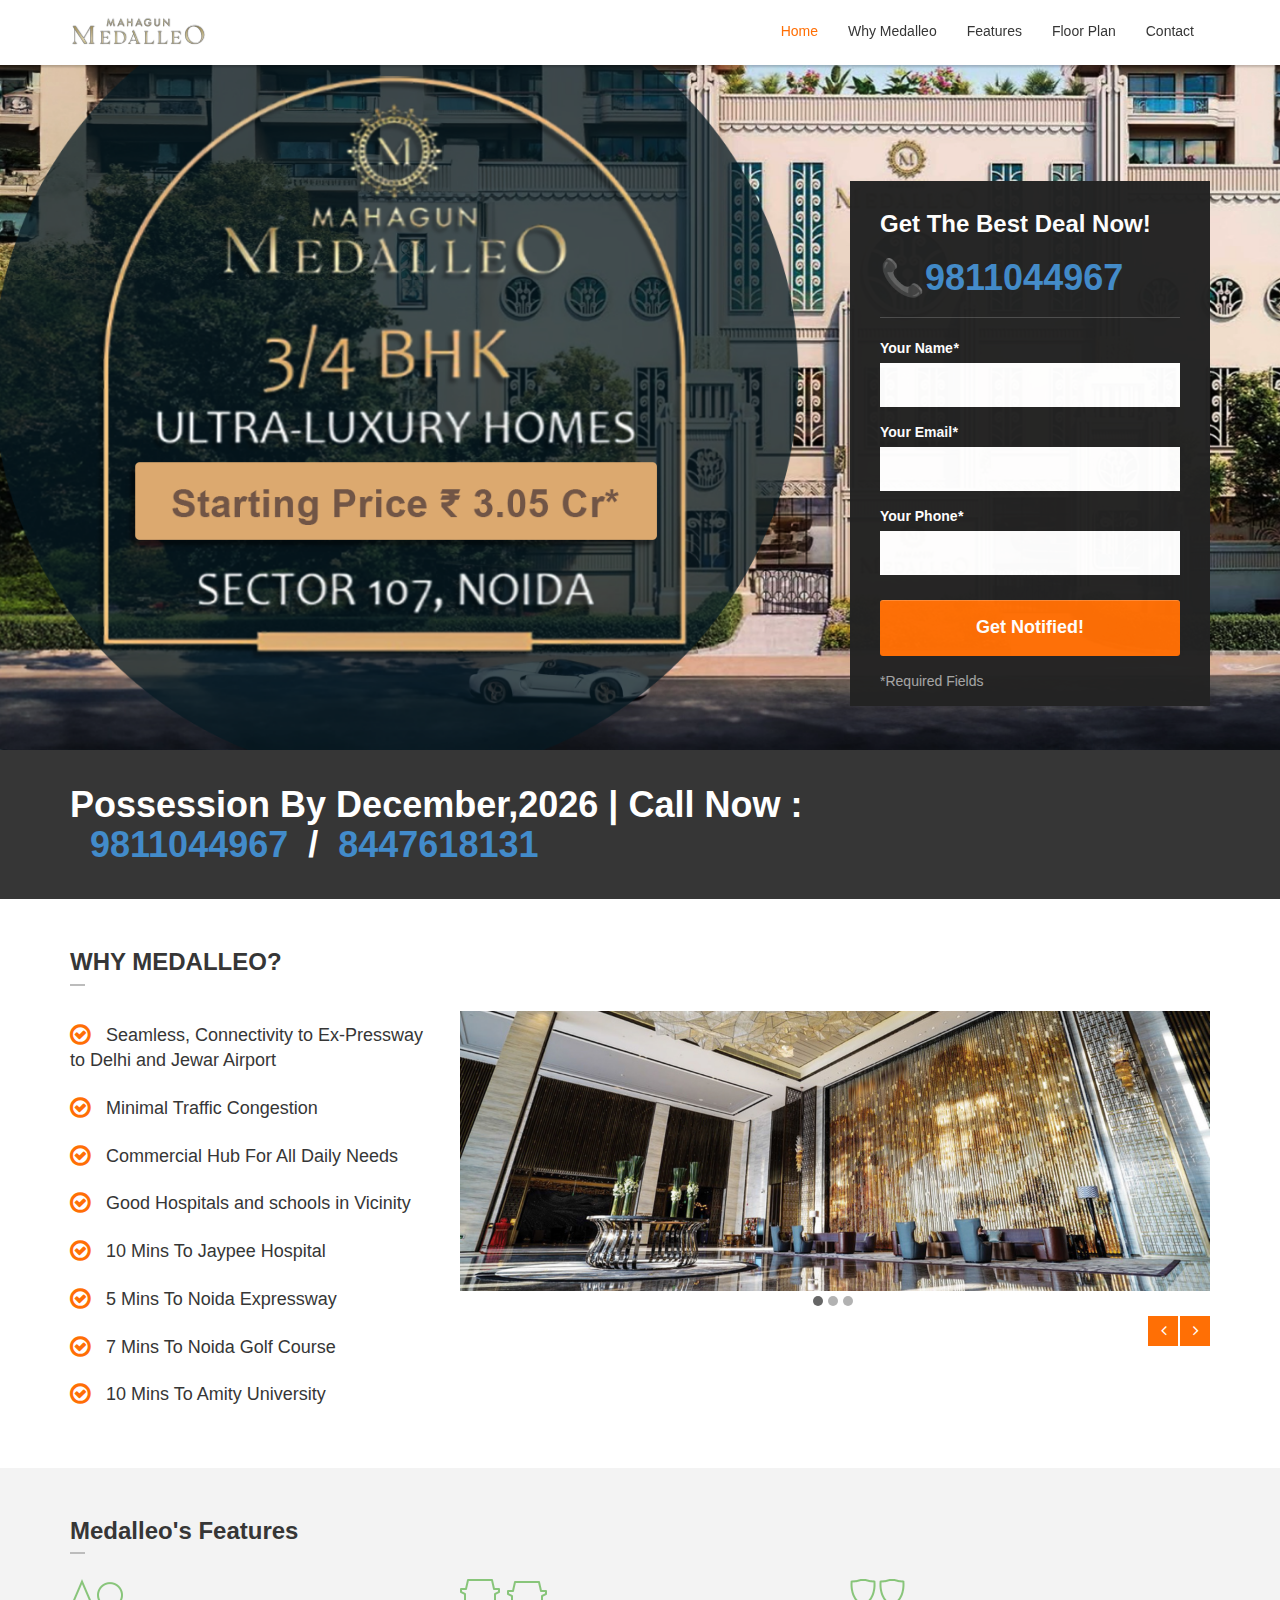
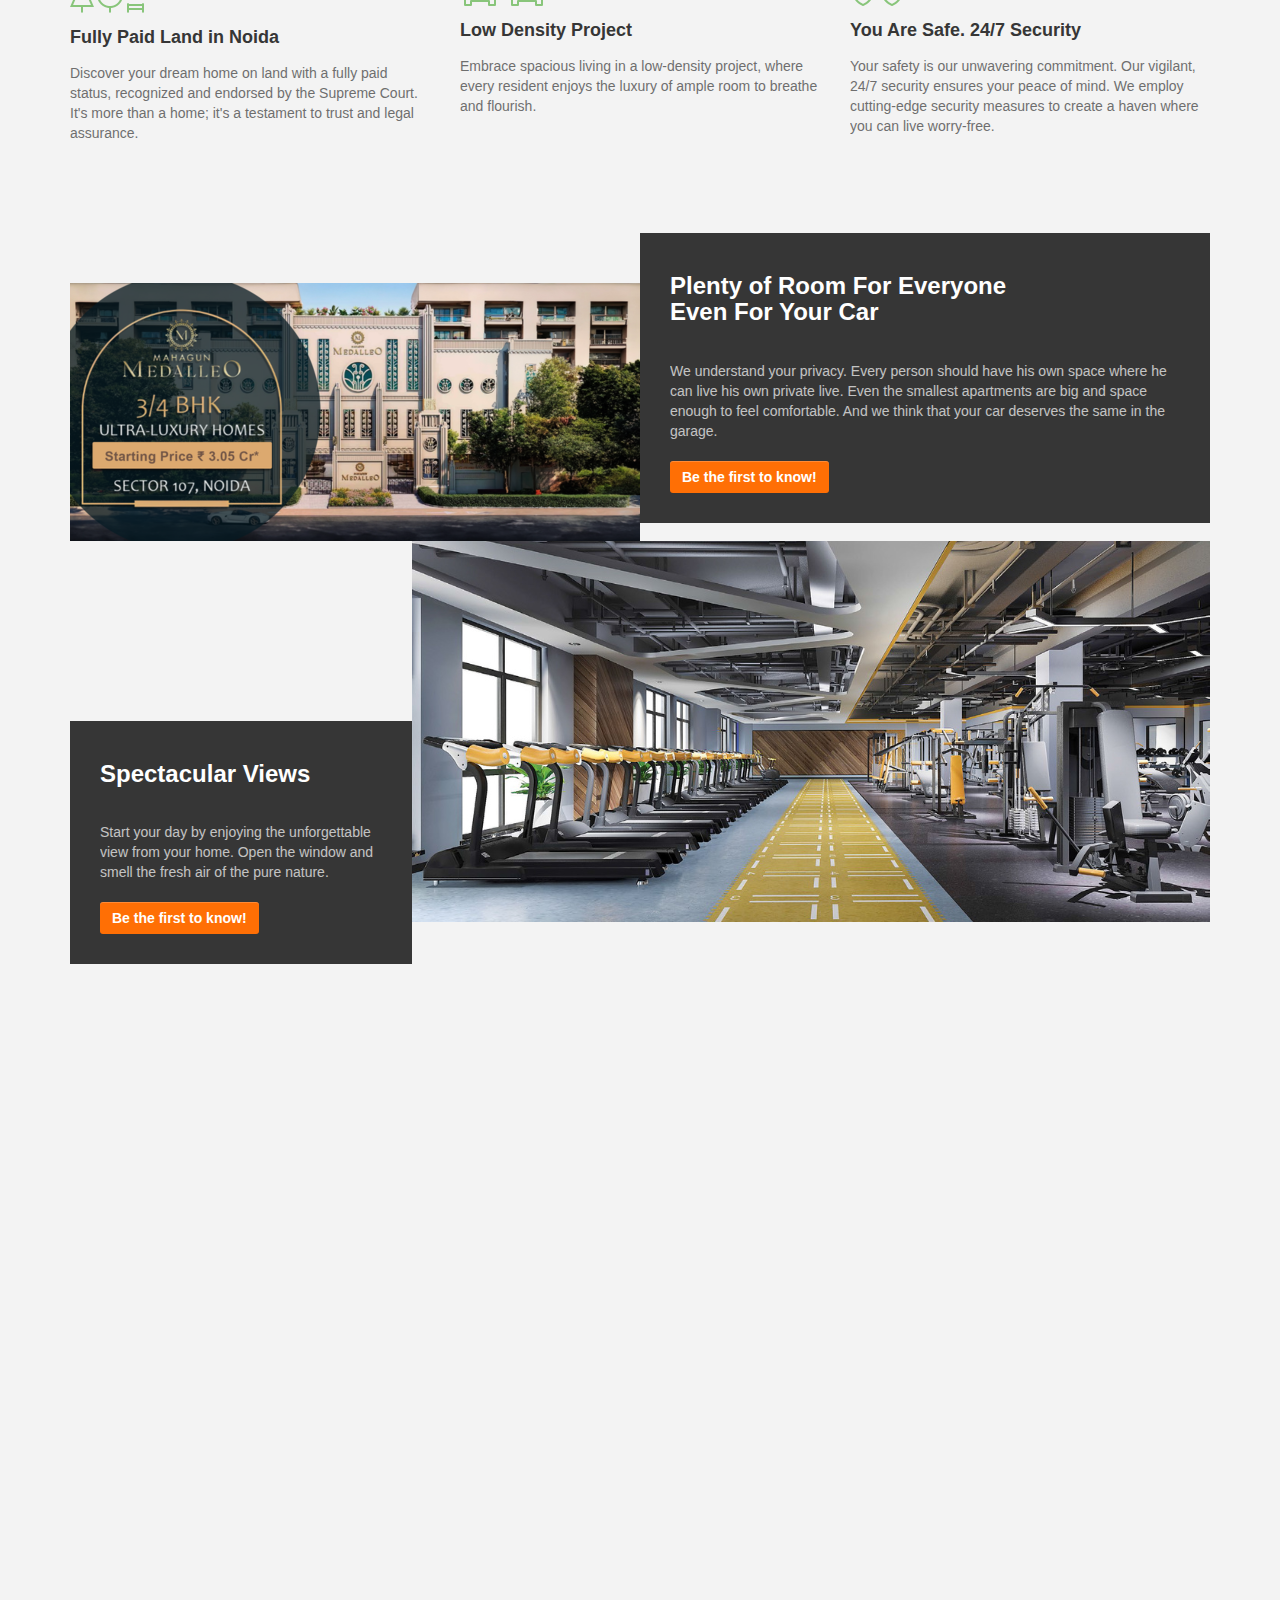
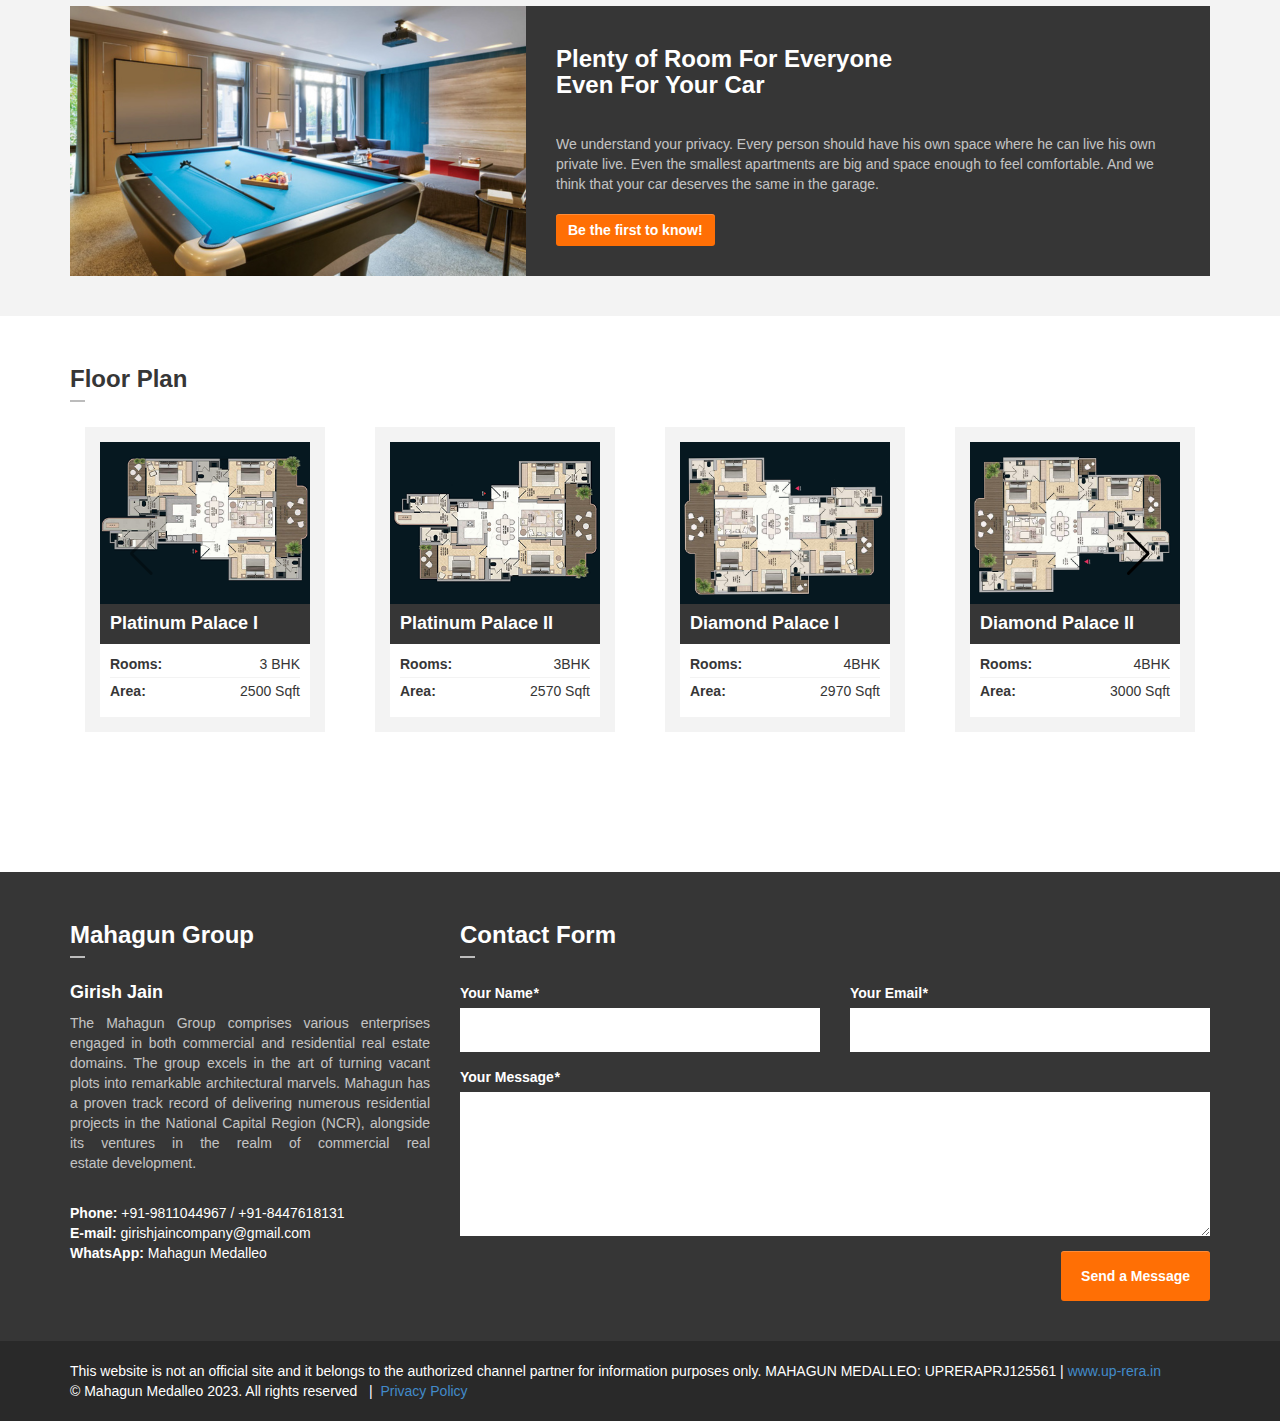
==== commit 200020ea: "hi" ====
--- a/index.html
+++ b/index.html
@@ -82,7 +82,7 @@
             <div class="row">
               <div class="col-md-8 col-sm-8">
                 <div class="title">
-                  <h2 class="subtitle111">Possession By December,2026 | Call Now : &#160<a href="tel:9811044967"> 9811044967</a> &#160/&#160 <a href="tel:8447618131">8447618131</a></h2>
+                  <h2 class="subtitle111">Possession By December,2026 | Call Now : &#160<a class="hidingno" href="tel:9811044967"> 9811044967</a> &#160/&#160 <a class="hidingno" href="tel:8447618131">8447618131</a></h2>
                 </div>
                 <!-- /.title -->
               </div>
@@ -614,7 +614,7 @@
             </div>
             <div class="col-md-8 col-sm-8">
               <header><h3>Contact Form</h3></header>
-              <form role="form" id="form-contact" method="post" action="">
+              <form role="form" id="form-contact" method="post" action="./assets/php/contact.php">
                 <div class="row">
                   <div class="col-md-6">
                     <div class="form-group">
--- a/assets/css/style.css
+++ b/assets/css/style.css
@@ -909,7 +909,7 @@
 .slider-banner .title h2 {
   margin-bottom: 0px;
   margin-top: 0;
-  font-size: 30px;
+  /* font-size: 30px; */
 }
 .slider-banner .title i {
   color: #ff6f05;
@@ -1435,12 +1435,6 @@
 img.main1 {
   height: 100%;
 }
-h2.subtitle111 {
-  display: flex;
-  width: 154%;
-  align-items: center;
-  justify-content: center;
-}
 .google_frm {
   display: flex;
   position: absolute;
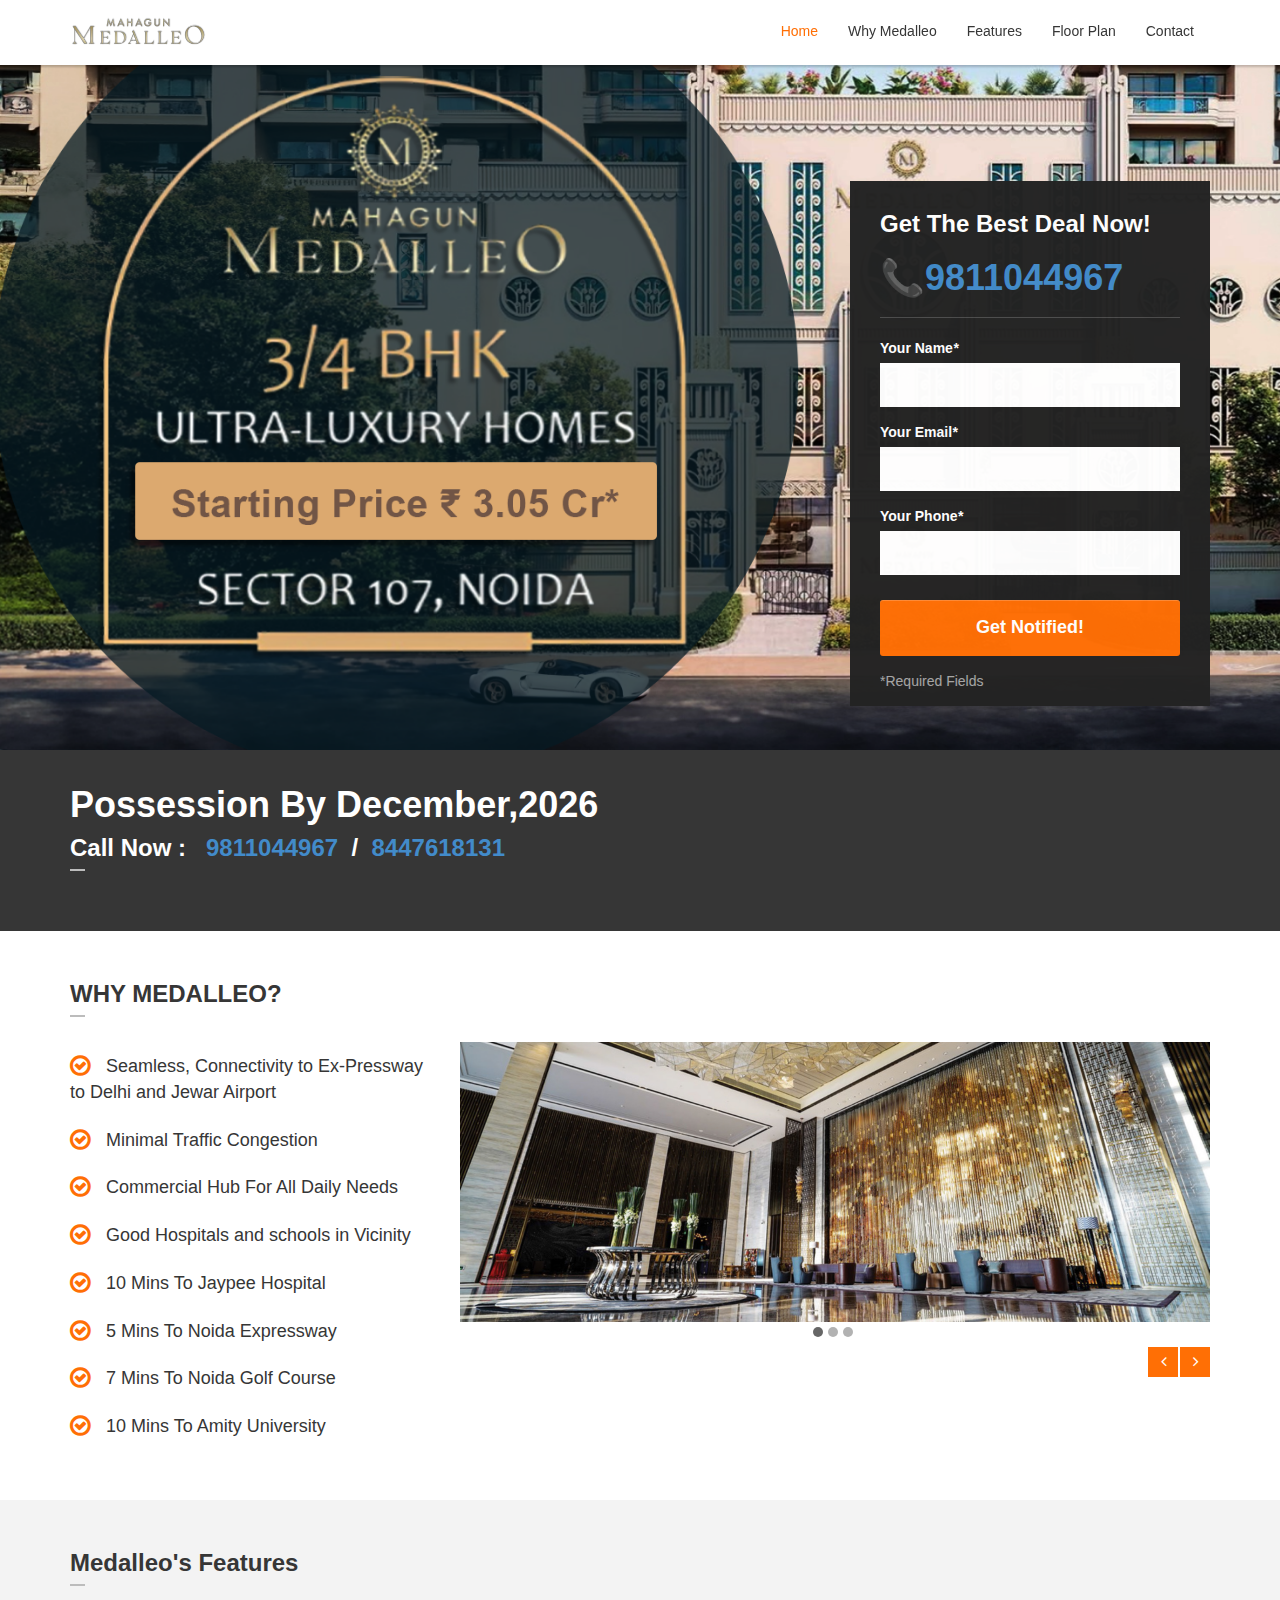
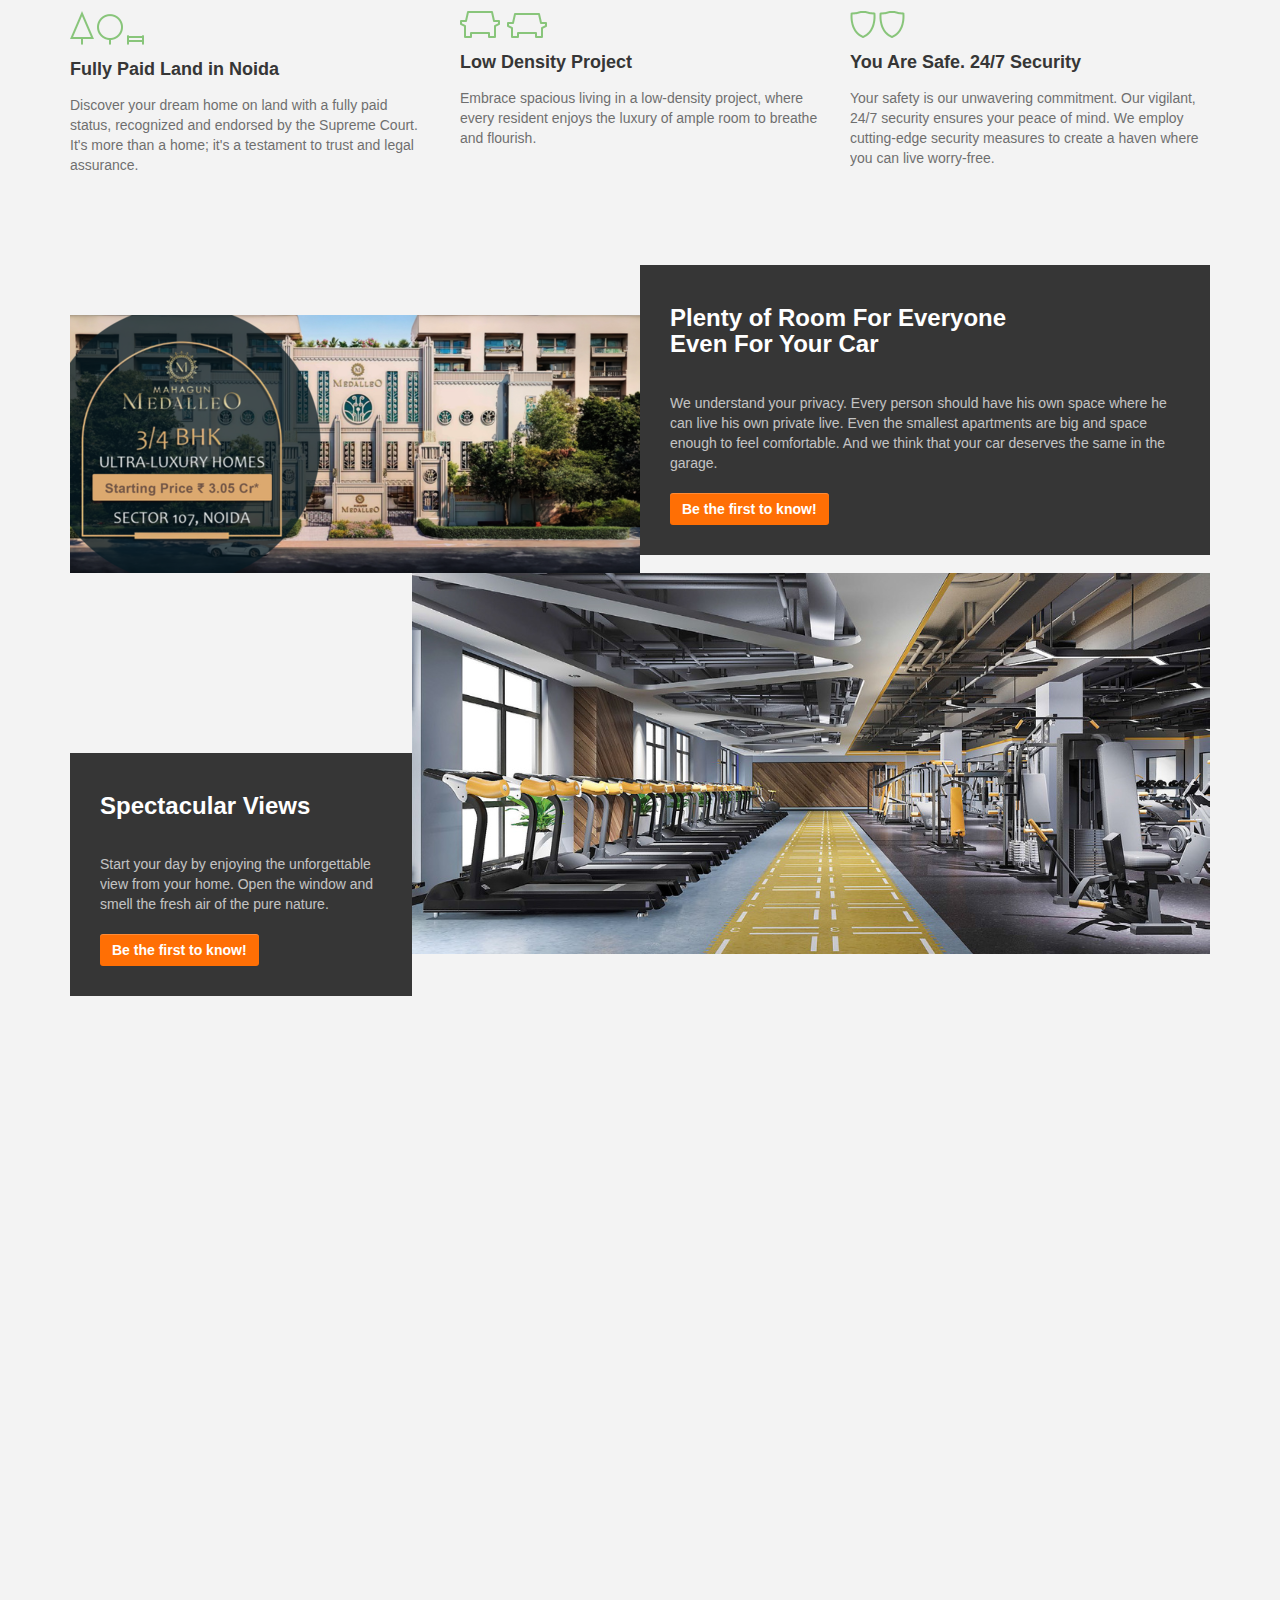
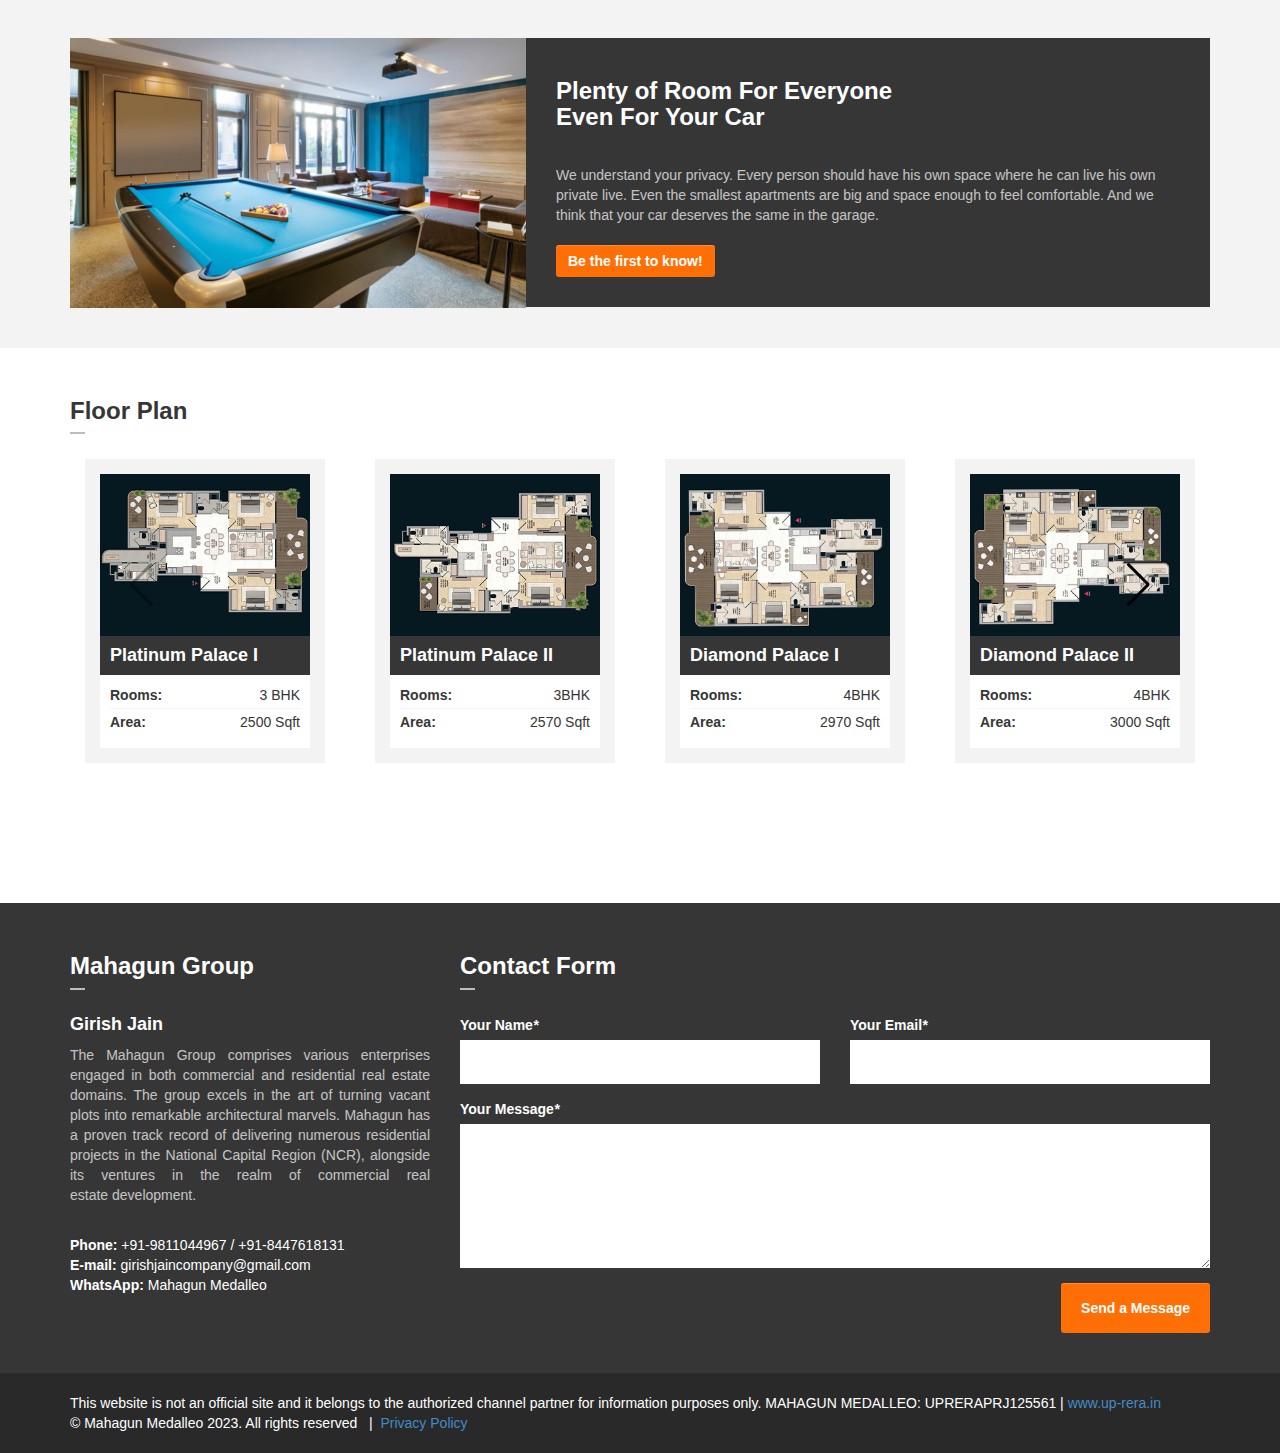
==== commit 04f68ada: "updated" ====
--- a/index.html
+++ b/index.html
@@ -14,7 +14,8 @@
         <link rel="stylesheet" href="assets/css/magnific-popup.css" type="text/css" />
     
         <!-- Uncomment the following line if you have a flexslider.css file -->
-        <!-- <link rel="stylesheet" href="assets/css/flexslider.css" type="text/css"> -->
+        <!-- <link rel="stylesheet" href="assets/css/flexslider.css" type="text/git add .
+          css"> -->
     
         <link rel="stylesheet" href="assets/css/style.css" type="text/css" />
     
@@ -82,7 +83,8 @@
             <div class="row">
               <div class="col-md-8 col-sm-8">
                 <div class="title">
-                  <h2 class="subtitle111">Possession By December,2026 | Call Now : &#160<a class="hidingno" href="tel:9811044967"> 9811044967</a> &#160/&#160 <a class="hidingno" href="tel:8447618131">8447618131</a></h2>
+                  <h2 class="subtitle111">Possession By December,2026 </h2>
+                  <h3>Call Now : &#160<a class="hidingno" href="tel:9811044967"> 9811044967</a> &#160/&#160 <a class="hidingno" href="tel:8447618131">8447618131</a></h3>
                 </div>
                 <!-- /.title -->
               </div>
@@ -94,14 +96,14 @@
                     <h2>📞<a href="tel:9811044967">9811044967</a></h2>
                   </header>
                   <hr />
-                  <form role="form" id="form-slider" action="./assets/php/subscribe.php" method="post">
+                  <form  id="myForm">
                     <div class="form-group">
                       <label for="name">Your Name<em>*</em></label>
                       <input
                         type="text"
                         class="form-control"
                         id="name"
-                        name="name"
+                        name="from_name"
                         required
                       />
                     </div>
@@ -112,7 +114,7 @@
                         type="email"
                         class="form-control"
                         id="email"
-                        name="email"
+                        name="from_mail"
                         required
                       />
                     </div>
@@ -123,7 +125,7 @@
                         type="text"
                         class="form-control"
                         id="phone"
-                        name="phone"
+                        name="from_phone"
                         required
                       />
                     </div>
@@ -300,15 +302,6 @@
           </div>
           <!-- /.box -->
           <section class="video">
-            <!-- <iframe
-              src="//player.vimeo.com/video/34741214?title=0&amp;byline=0&amp;portrait=0&amp;color=ffffff"
-              width="500"
-              height="281"
-              frameborder="0"
-              webkitallowfullscreen
-              mozallowfullscreen
-              allowfullscreen
-            ></iframe> -->
             <iframe width="944" height="531" src="https://www.youtube.com/embed/afsfynb06gM" title="Mahagun Medalleo | 3 &amp; 4 BHK | Noida Sector 107 | Luxury Project | Main Express Road | Girish Jain" frameborder="0" allow="accelerometer; autoplay; clipboard-write; encrypted-media; gyroscope; picture-in-picture; web-share" allowfullscreen></iframe>
           </section>
           <div class="box with-empty-space">
@@ -554,14 +547,22 @@
           <!-- Initialize Swiper -->
           <script>
             var swiper = new Swiper(".swiper-container", {
-              slidesPerView: 4,
+              slidesPerView: 1,
               spaceBetween: 20,
               navigation: {
                 nextEl: ".swiper-button-next",
                 prevEl: ".swiper-button-prev",
               },
+              breakpoints: {
+                // When screen size is above 600px
+                601: {
+                  slidesPerView: 4,
+                },
+              },
             });
           </script>
+          
+          
         </div>
         <!-- /.container -->
       </section>
@@ -725,5 +726,28 @@
     <script type="text/javascript" src="assets/js/scrollReveal.min.js"></script>
 
     <script type="text/javascript" src="assets/js/custom.js"></script>
+    <script>
+      $('#myForm').on('submit', function(event) {
+    event.preventDefault(); // prevent reload
+     console.log(formData);
+    var formData = new FormData(this);
+    formData.append('service_id', 'service_rl39cat');
+    formData.append('template_id', 'template_n19w7jc');
+    formData.append('user_id', 'JoLdxb-WsCgyh3-OL');
+ 
+    $.ajax('https://api.emailjs.com/api/v1.0/email/send-form', {
+        type: 'POST',
+        data: formData,
+        contentType: false, // auto-detection
+        processData: false // no need to parse formData to string
+    }).done(function() {
+        alert('Your mail is sent!');
+    }).fail(function(error) {
+        alert('Oops... ' + JSON.stringify(error));
+    });
+});
+      
+
+  </script>
   </body>
 </html>
